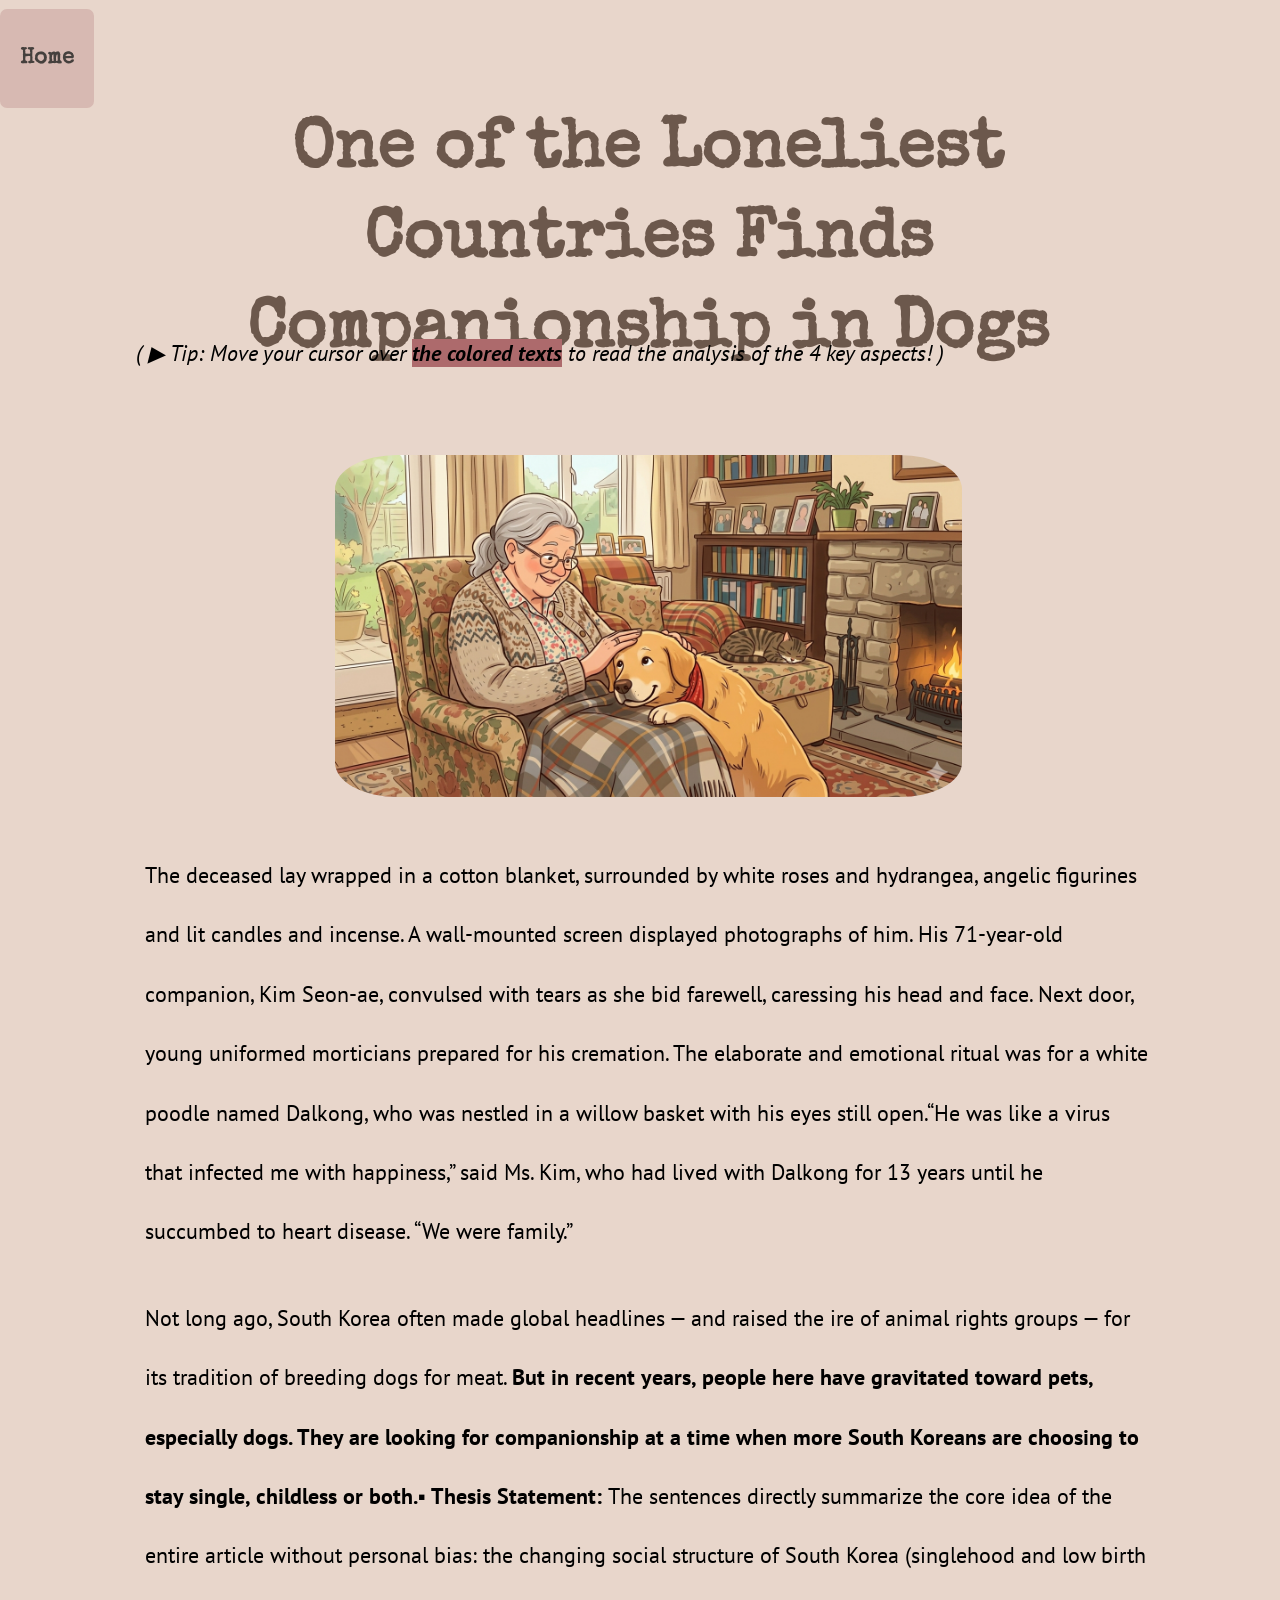
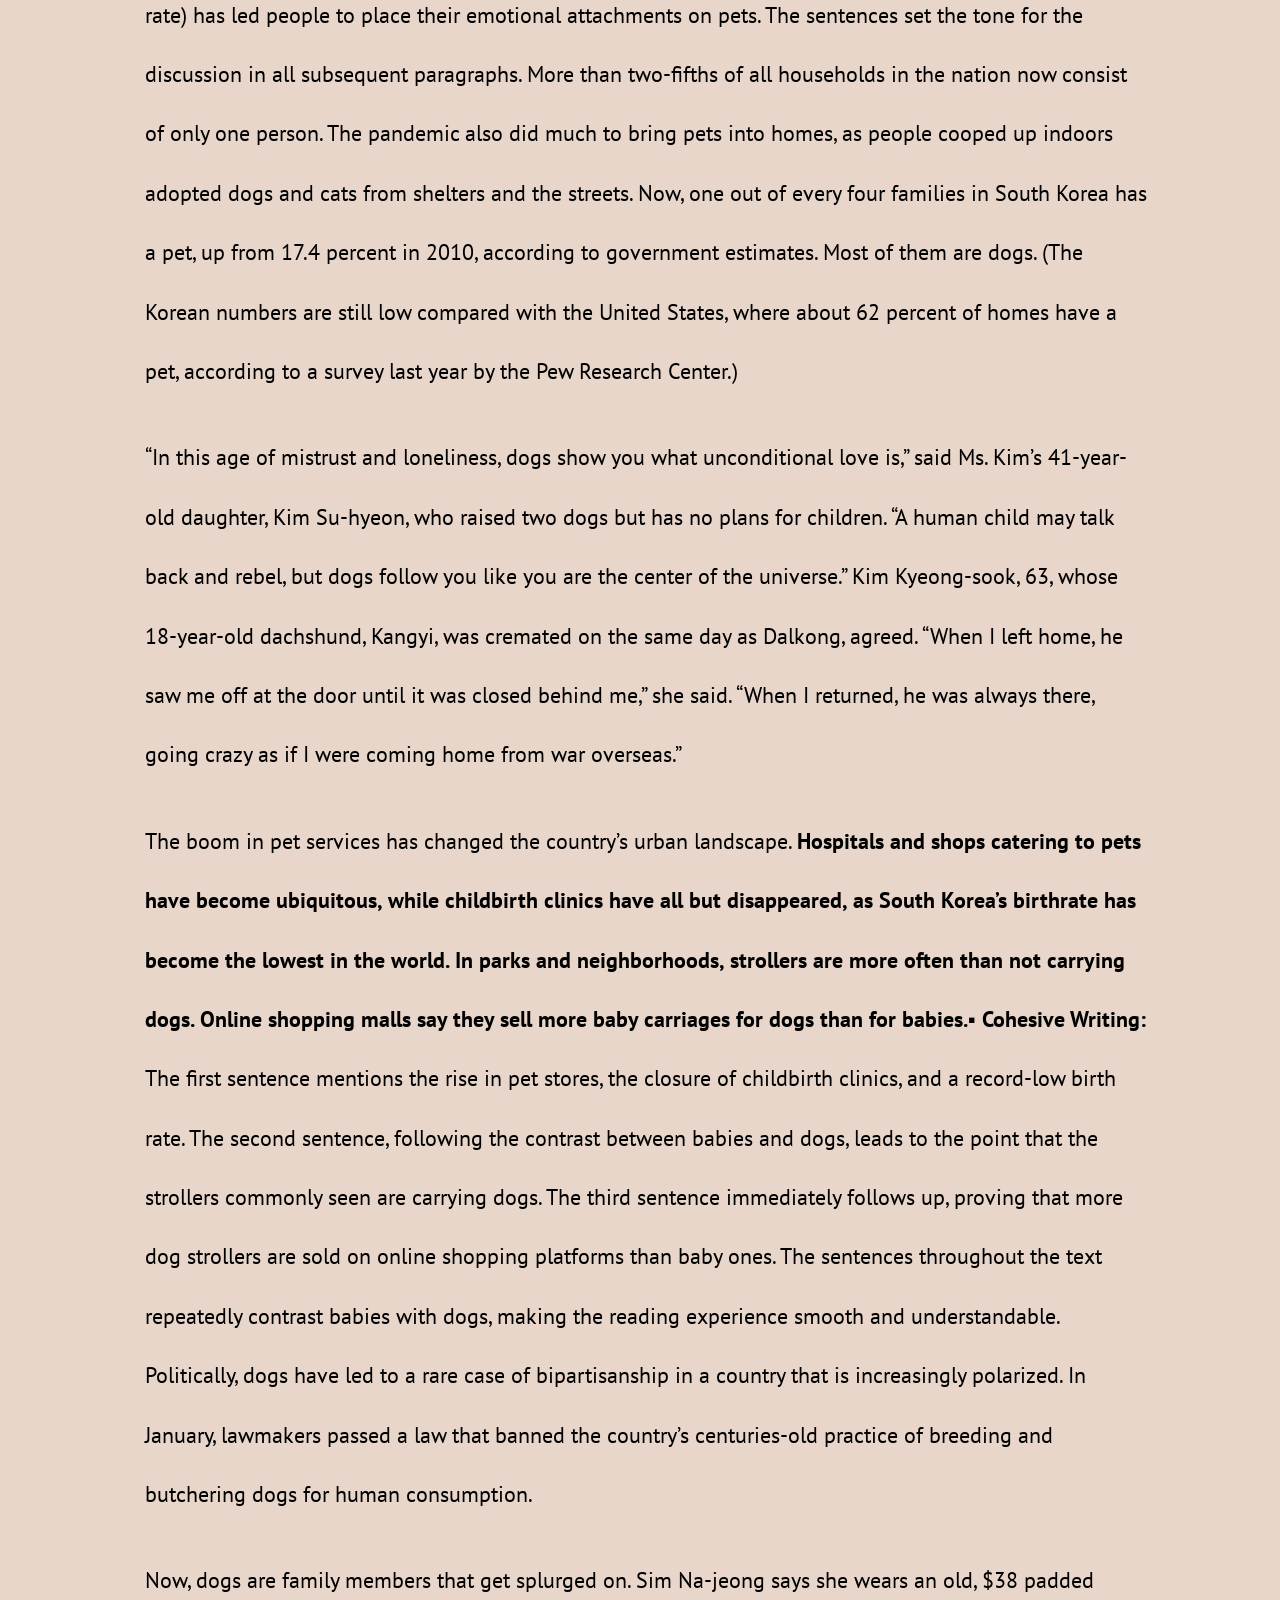
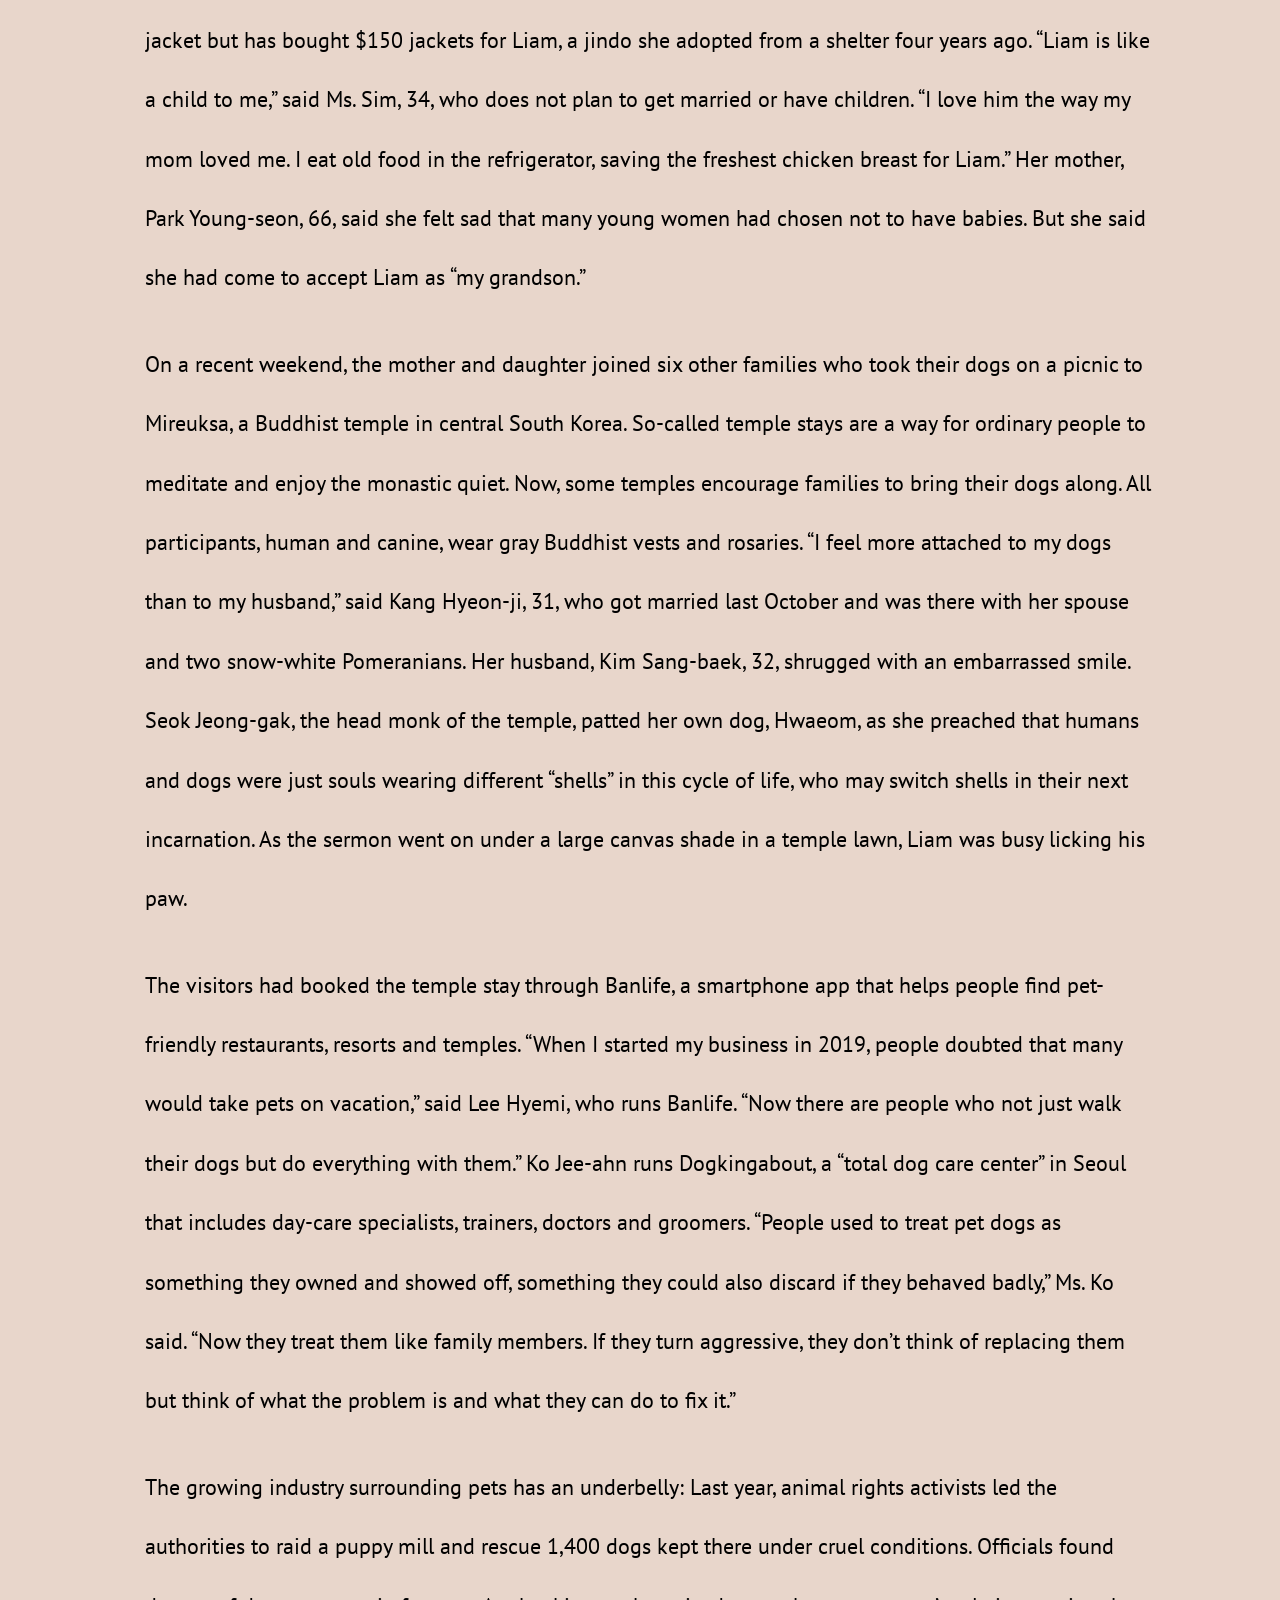
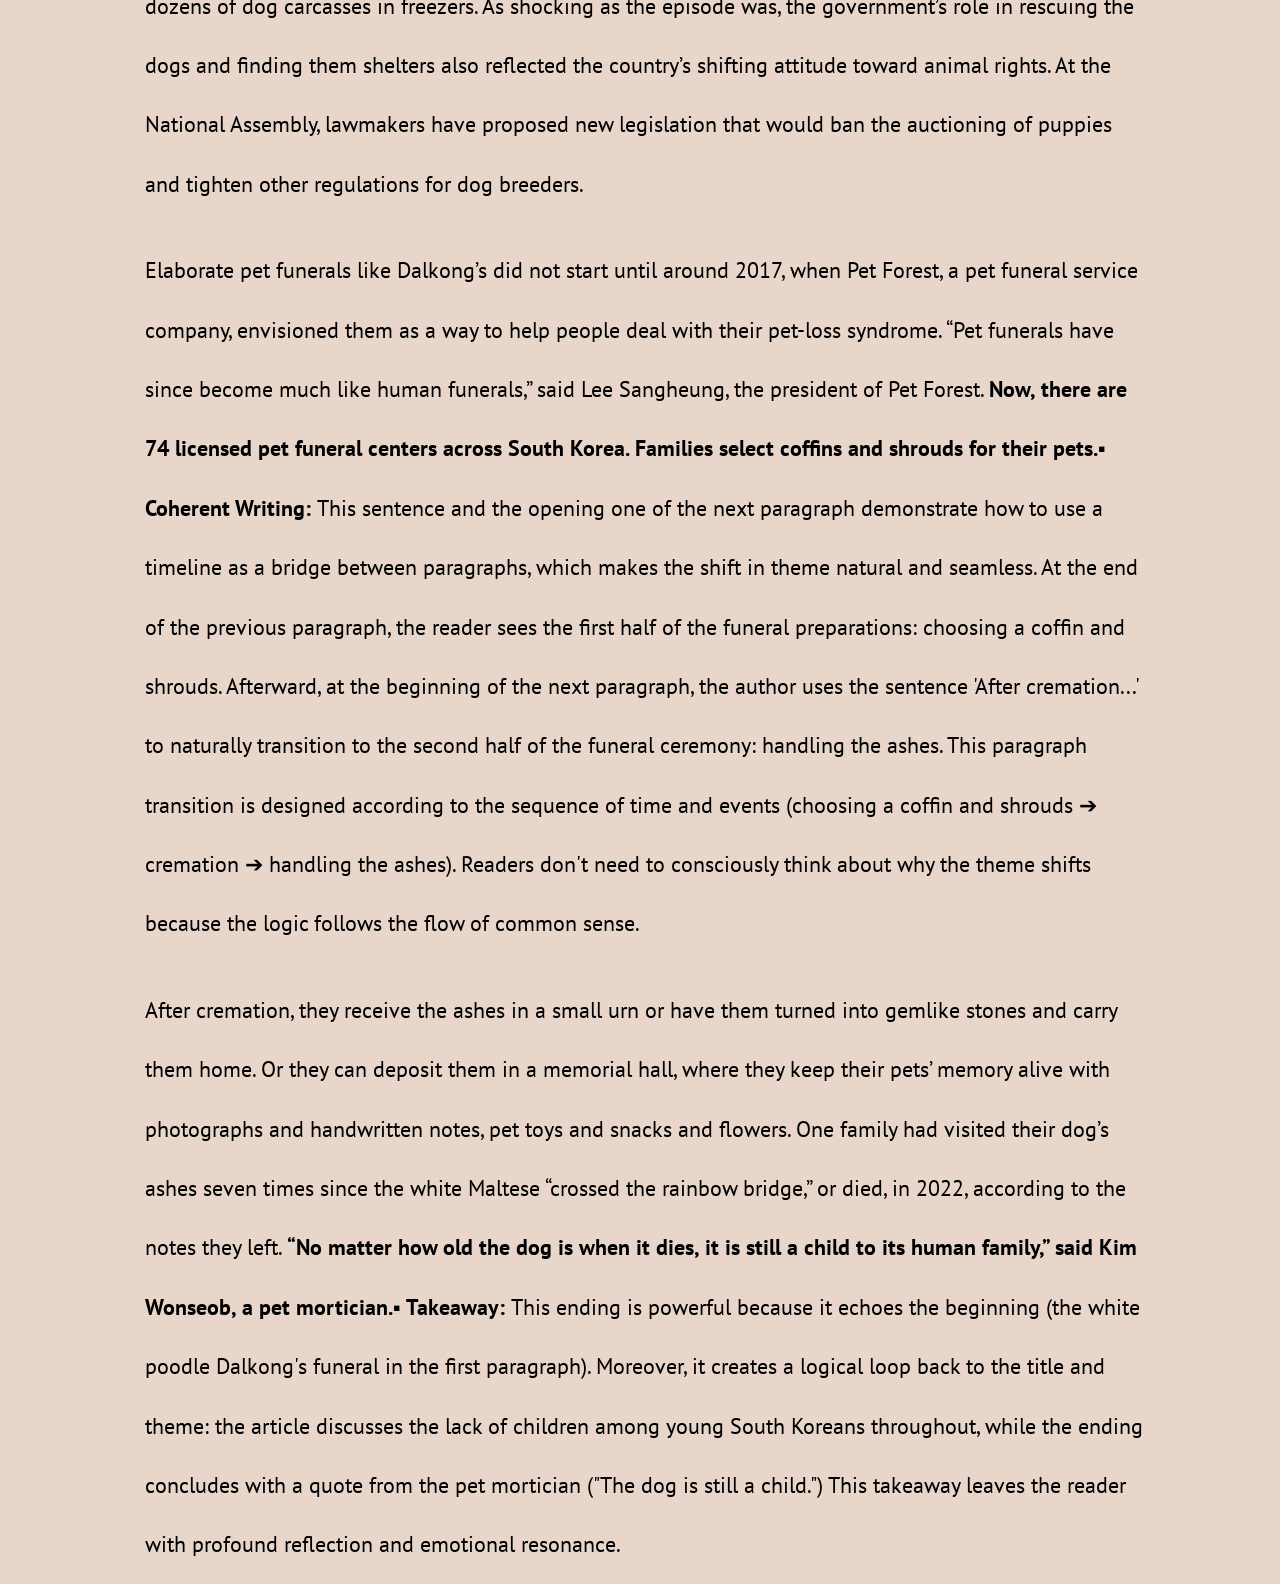
==== analysis.html @ 1dd0709f "Update analysis.html" ====
<!DOCTYPE HTML>
<html lang="en-us">
    <head>
        <title>Article Analysis</title>
        <meta charset="UTF-8">
        <link rel="stylesheet" href="style.css">
        <style>
        @import url('https://fonts.googleapis.com/css2?family=PT+Sans:ital,wght@0,400;0,700;1,400;1,700&family=Special+Elite&display=swap');
        </style>
    </head>
    <body>
        <nav>
            <p><a href="home.html"><b>Home</b></a></p>
        </nav>
        <article>
            <h1>One of the Loneliest Countries Finds Companionship in Dogs</h1>
            <section><em>( ▶ Tip: Move your cursor over <b style="background-color: #ad6a6c;">the colored texts</b> to read the analysis of the 4 key aspects! )</em></section>
            <figure>
                <img src="image/dog.png" />
            </figure>
            <section>
                <p>The deceased lay wrapped in a cotton blanket, surrounded by white roses and hydrangea, angelic figurines and lit candles and incense. A wall-mounted screen displayed photographs of him. His 71-year-old companion, Kim Seon-ae, convulsed with tears as she bid farewell, caressing his head and face. Next door, young uniformed morticians prepared for his cremation. The elaborate and emotional ritual was for a white poodle named Dalkong, who was nestled in a willow basket with his eyes still open.“He was like a virus that infected me with happiness,” said Ms. Kim, who had lived with Dalkong for 13 years until he succumbed to heart disease. “We were family.”</p>
                <p>Not long ago, South Korea often made global headlines — and raised the ire of animal rights groups — for its tradition of breeding dogs for meat. <span class="click"><b>But in recent years, people here have gravitated toward pets, especially dogs. They are looking for companionship at a time when more South Koreans are choosing to stay single, childless or both.</b></span><span class="box"><b>▪ Thesis Statement: </b>The sentences directly summarize the core idea of the entire article without personal bias: the changing social structure of South Korea (singlehood and low birth rate) has led people to place their emotional attachments on pets. The sentences set the tone for the discussion in all subsequent paragraphs.</span> More than two-fifths of all households in the nation now consist of only one person. The pandemic also did much to bring pets into homes, as people cooped up indoors adopted dogs and cats from shelters and the streets. Now, one out of every four families in South Korea has a pet, up from 17.4 percent in 2010, according to government estimates. Most of them are dogs.  (The Korean numbers are still low compared with the United States, where about 62 percent of homes have a pet, according to a survey last year by the Pew Research Center.)</p>
                <p>“In this age of mistrust and loneliness, dogs show you what unconditional love is,” said Ms. Kim’s 41-year-old daughter, Kim Su-hyeon, who raised two dogs but has no plans for children. “A human child may talk back and rebel, but dogs follow you like you are the center of the universe.” Kim Kyeong-sook, 63, whose 18-year-old dachshund, Kangyi, was cremated on the same day as Dalkong, agreed. “When I left home, he saw me off at the door until it was closed behind me,” she said. “When I returned, he was always there, going crazy as if I were coming home from war overseas.”</p>
                <p>The boom in pet services has changed the country’s urban landscape. <span class="click"><b>Hospitals and shops catering to pets have become ubiquitous, while childbirth clinics have all but disappeared, as South Korea’s birthrate has become the lowest in the world. In parks and neighborhoods, strollers are more often than not carrying dogs. Online shopping malls say they sell more baby carriages for dogs than for babies.</b></span><span class="box"><b>▪ Cohesive Writing: </b>The first sentence mentions the rise in pet stores, the closure of childbirth clinics, and a record-low birth rate. The second sentence, following the contrast between babies and dogs, leads to the point that the strollers commonly seen are carrying dogs. The third sentence immediately follows up, proving that more dog strollers are sold on online shopping platforms than baby ones. The sentences throughout the text repeatedly contrast babies with dogs, making the reading experience smooth and understandable.</span> Politically, dogs have led to a rare case of bipartisanship in a country that is increasingly polarized. In January, lawmakers passed a law that banned the country’s centuries-old practice of breeding and butchering dogs for human consumption.</p>
                <p>Now, dogs are family members that get splurged on. Sim Na-jeong says she wears an old, $38 padded jacket but has bought $150 jackets for Liam, a jindo she adopted from a shelter four years ago. “Liam is like a child to me,” said Ms. Sim, 34, who does not plan to get married or have children. “I love him the way my mom loved me. I eat old food in the refrigerator, saving the freshest chicken breast for Liam.” Her mother, Park Young-seon, 66, said she felt sad that many young women had chosen not to have babies. But she said she had come to accept Liam as “my grandson.”</p>
                <p>On a recent weekend, the mother and daughter joined six other families who took their dogs on a picnic to Mireuksa, a Buddhist temple in central South Korea. So-called temple stays are a way for ordinary people to meditate and enjoy the monastic quiet. Now, some temples encourage families to bring their dogs along. All participants, human and canine, wear gray Buddhist vests and rosaries. “I feel more attached to my dogs than to my husband,” said Kang Hyeon-ji, 31, who got married last October and was there with her spouse and two snow-white Pomeranians. Her husband, Kim Sang-baek, 32, shrugged with an embarrassed smile. Seok Jeong-gak, the head monk of the temple, patted her own dog, Hwaeom, as she preached that humans and dogs were just souls wearing different “shells” in this cycle of life, who may switch shells in their next incarnation. As the sermon went on under a large canvas shade in a temple lawn, Liam was busy licking his paw.</p>
                <p>The visitors had booked the temple stay through Banlife, a smartphone app that helps people find pet-friendly restaurants, resorts and temples. “When I started my business in 2019, people doubted that many would take pets on vacation,” said Lee Hyemi, who runs Banlife. “Now there are people who not just walk their dogs but do everything with them.” Ko Jee-ahn runs Dogkingabout, a “total dog care center” in Seoul that includes day-care specialists, trainers, doctors and groomers. “People used to treat pet dogs as something they owned and showed off, something they could also discard if they behaved badly,” Ms. Ko said. “Now they treat them like family members. If they turn aggressive, they don’t think of replacing them but think of what the problem is and what they can do to fix it.”</p>
                <p>The growing industry surrounding pets has an underbelly: Last year, animal rights activists led the authorities to raid a puppy mill and rescue 1,400 dogs kept there under cruel conditions. Officials found dozens of dog carcasses in freezers. As shocking as the episode was, the government’s role in rescuing the dogs and finding them shelters also reflected the country’s shifting attitude toward animal rights. At the National Assembly, lawmakers have proposed new legislation that would ban the auctioning of puppies and tighten other regulations for dog breeders.</p>
                <p>Elaborate pet funerals like Dalkong’s did not start until around 2017, when Pet Forest, a pet funeral service company, envisioned them as a way to help people deal with their pet-loss syndrome. “Pet funerals have since become much like human funerals,” said Lee Sangheung, the president of Pet Forest. <span class="click"><b>Now, there are 74 licensed pet funeral centers across South Korea. Families select coffins and shrouds for their pets.</b></span><span class="box"><b>▪ Coherent Writing: </b>This sentence and the opening one of the next paragraph demonstrate how to use a timeline as a bridge between paragraphs, which makes the shift in theme natural and seamless. At the end of the previous paragraph, the reader sees the first half of the funeral preparations: choosing a coffin and shrouds. Afterward, at the beginning of the next paragraph, the author uses the sentence 'After cremation...' to naturally transition to the second half of the funeral ceremony: handling the ashes. This paragraph transition is designed according to the sequence of time and events (choosing a coffin and shrouds ➔ cremation ➔ handling the ashes). Readers don't need to consciously think about why the theme shifts because the logic follows the flow of common sense.</span></p>
                <p>After cremation, they receive the ashes in a small urn or have them turned into gemlike stones and carry them home. Or they can deposit them in a memorial hall, where they keep their pets’ memory alive with photographs and handwritten notes, pet toys and snacks and flowers. One family had visited their dog’s ashes seven times since the white Maltese “crossed the rainbow bridge,” or died, in 2022, according to the notes they left. <span class="click"><b>“No matter how old the dog is when it dies, it is still a child to its human family,” said Kim Wonseob, a pet mortician.</b></span><span class="box"><b>▪ Takeaway: </b>This ending is powerful because it echoes the beginning (the white poodle Dalkong's funeral in the first paragraph). Moreover, it creates a logical loop back to the title and theme: the article discusses the lack of children among young South Koreans throughout, while the ending concludes with a quote from the pet mortician ("The dog is still a child.") This takeaway leaves the reader with profound reflection and emotional resonance.</span></p>
                
            </section>
        </article>
    </body>
</html>
---- style.css ----
/*
	All fonts are sans-serif here:
	For title: Concert One
	For English Text: Kosugi Maru 
*/
<style>
@import url('https://fonts.googleapis.com/css2?family=PT+Sans:ital,wght@0,400;0,700;1,400;1,700&family=Special+Elite&display=swap');
</style>

* {
	margin: 0;
	padding: 0;
}

html {
	width: 100%;
	height: 100%;
}

body {
	width: 100%;
	height: 100%;
	background-color: #e8d6cb;
	font-family: PT Sans, sans-serif;
	font-size: 2.4vh;
	line-height: 6.6vh;
	overflow-x: hidden;
}

nav{
	position: fixed;
	top:0;
	left: 0;
	font-family: Special Elite, serif;
}

nav > p{
	padding: 20px;
	background-color: #d0ada7;
	border-radius: 7px;
	opacity: 0.7;
}

nav > p:hover {
	opacity: 1;
	cursor: pointer;
}

nav > p:first-of-type{
	margin-bottom: 2px;
}

nav a, nav a:visited{
	text-decoration: none;
	color: black;
}

h1 {
	/* font-size: 8.8vh;
	line-height: 7.2vh; */
	color: #6c584c;
    height: 10vh;
	padding: 4vh 0;
	font-size: 7.5vh;
	line-height: 10vh; 
	font-family: Special Elite, serif;
	text-align: center; 
	border-radius: 50px;
	margin-bottom: 10vh;
}

article {
	width: 80%;
	margin-left: 10%;
	margin-top: 8vh;
}

figure{
	text-align: center;
	height: 40vh;
}

figure > img{
	margin: 0vh 0;
	height: 38vh;
	border-radius: 10%;
}

h2{
	text-align: center;
	font-family: Special Elite, serif;
	color: #6c584c;
}

section {
	margin: 1.5vh 0;
	margin-bottom: 8vh;
}

p {
	margin: 1vh 0;
	padding: 1vh;
}
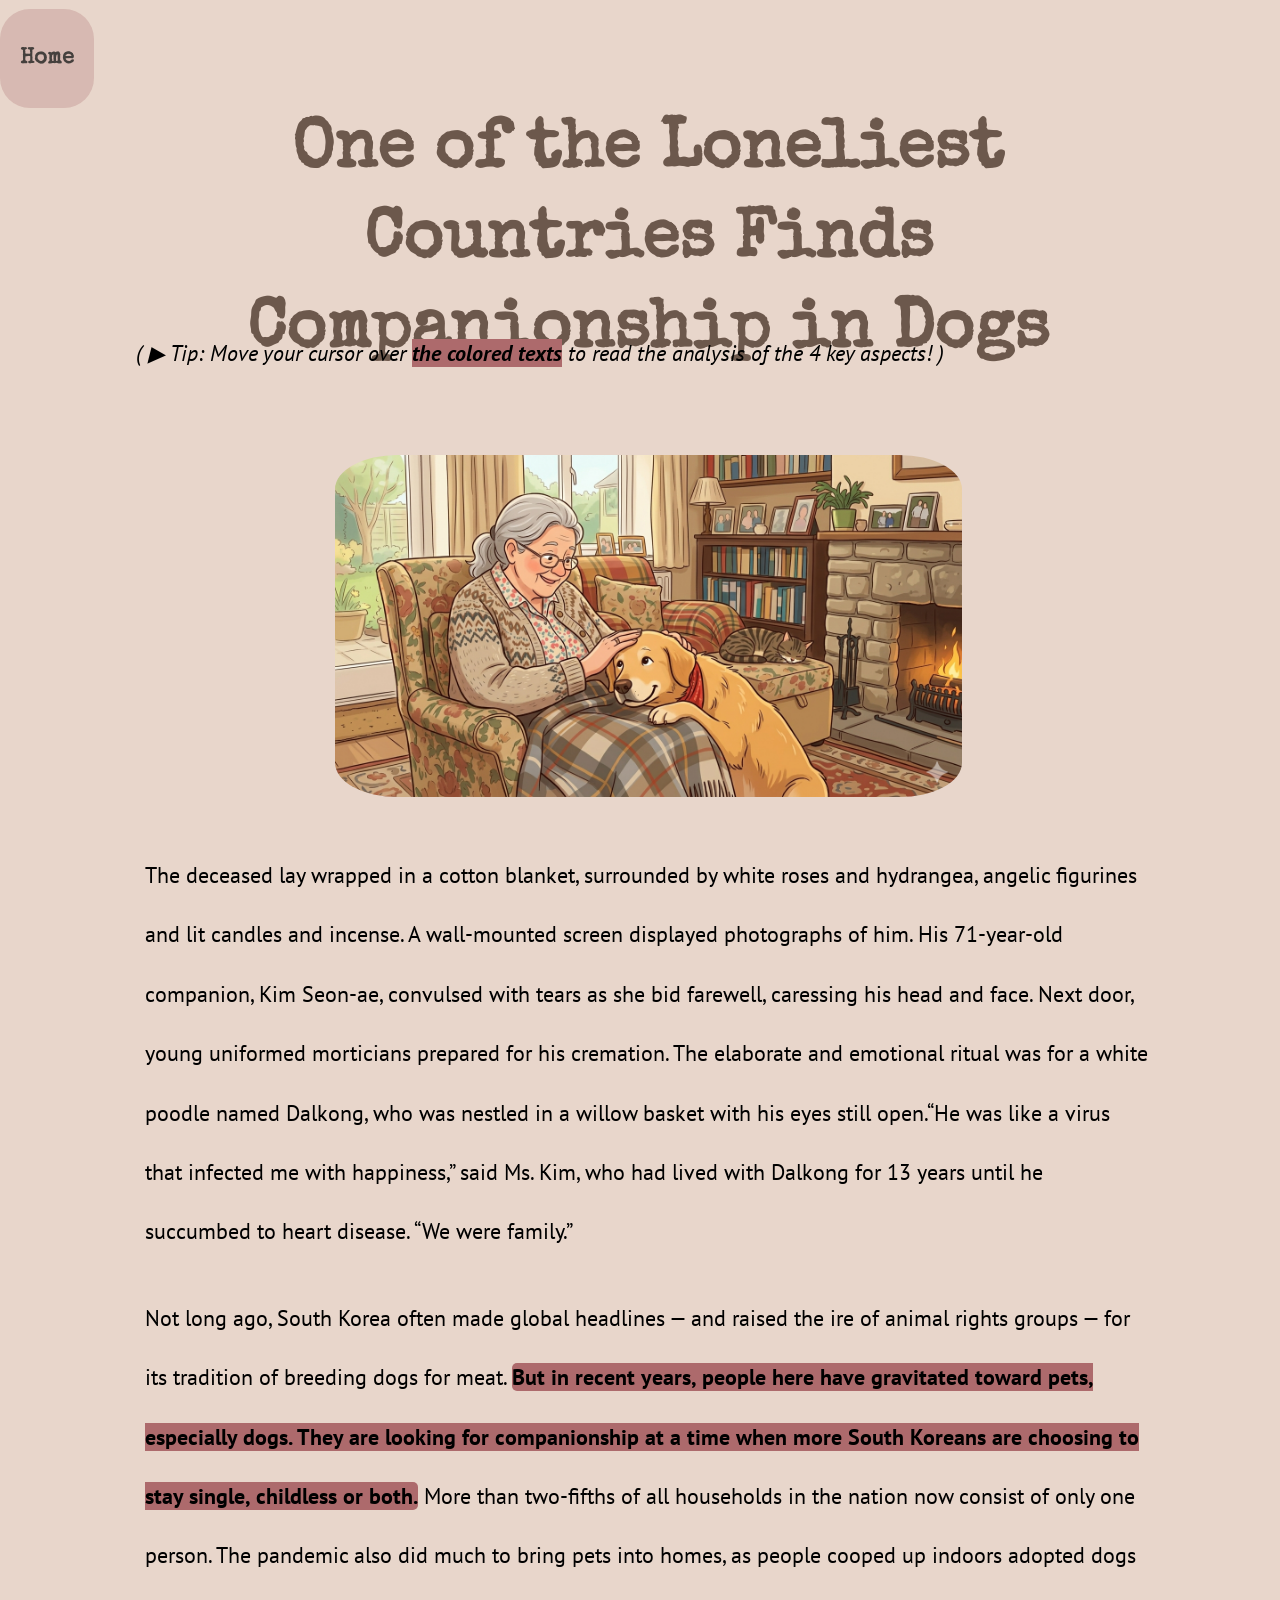
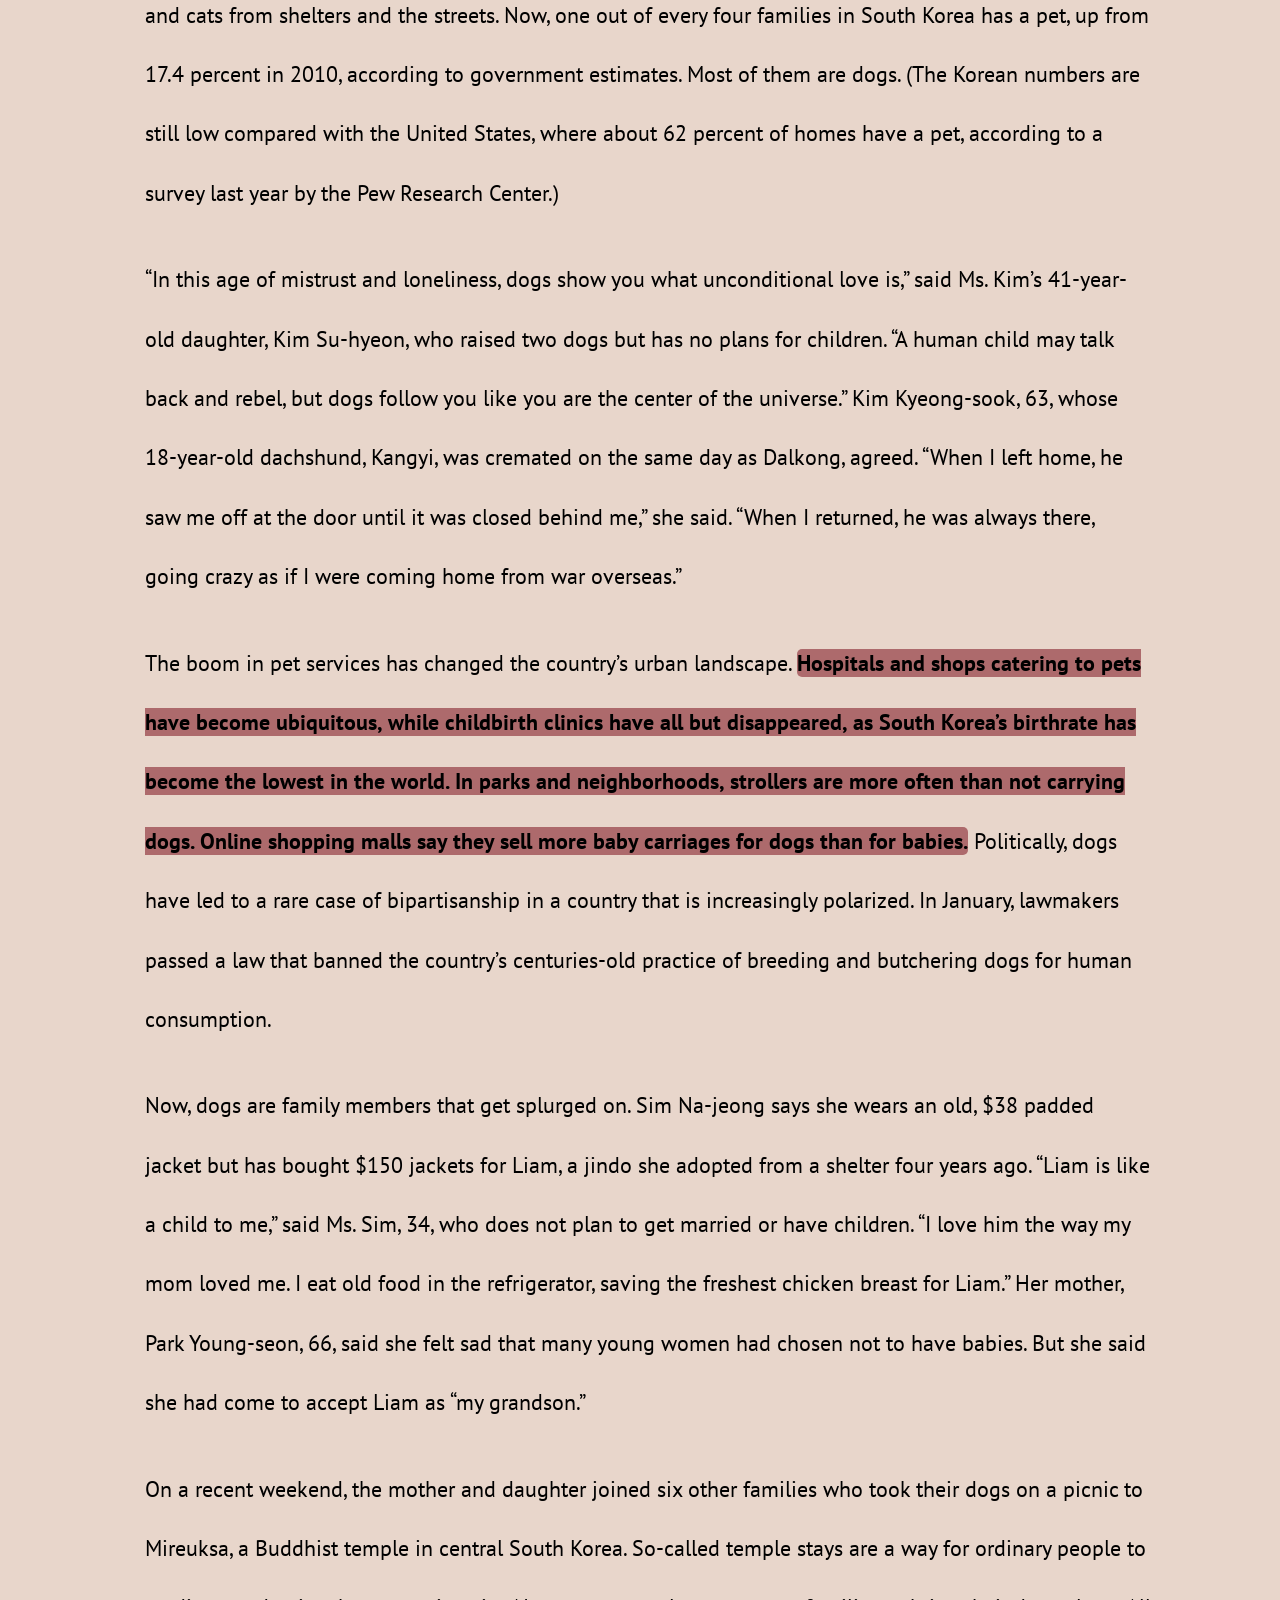
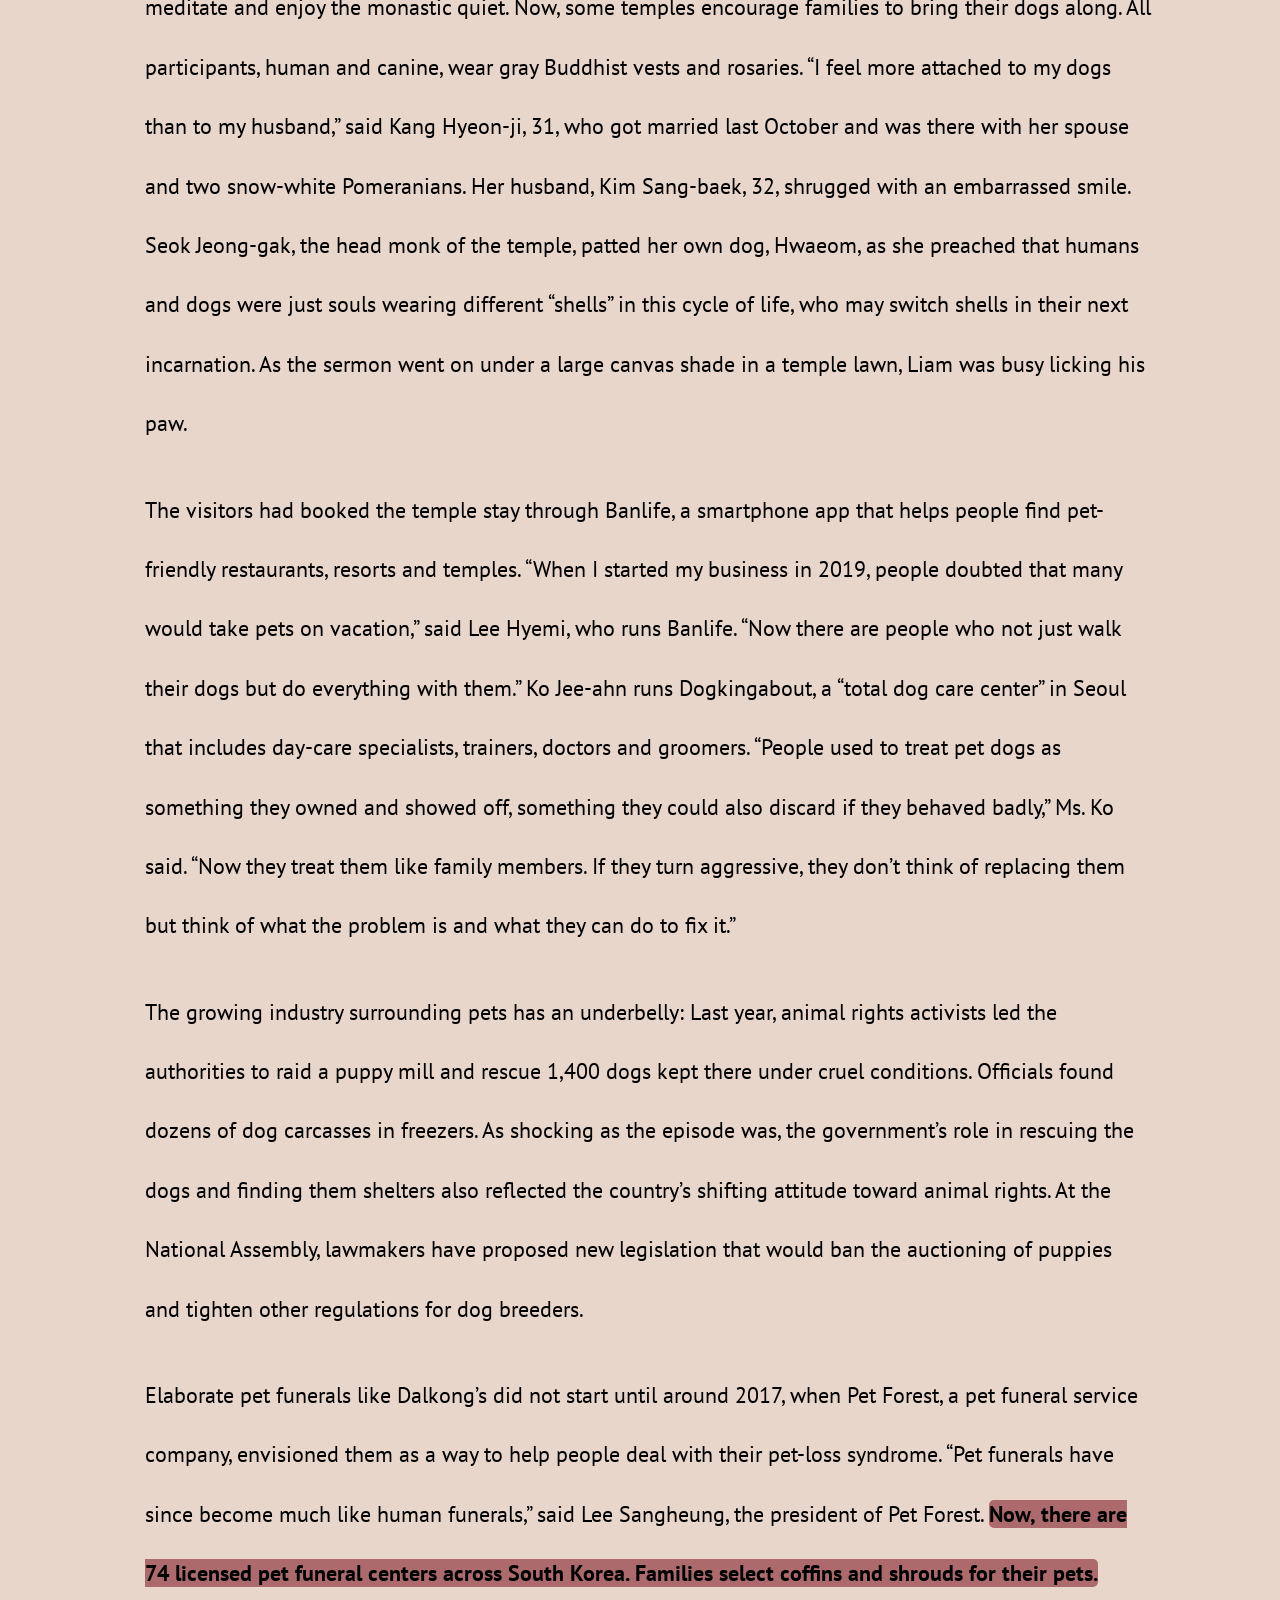
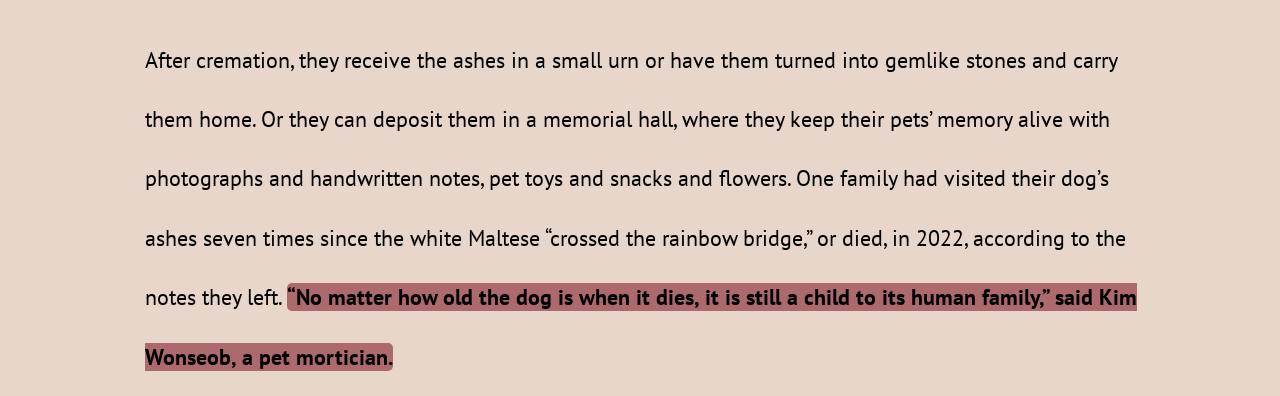
==== commit 31c742b1: "Add files via upload" ====
--- a/analysis.html
+++ b/analysis.html
@@ -33,4 +33,4 @@
             </section>
         </article>
     </body>
-</html>
+</html>
--- a/style.css
+++ b/style.css
@@ -1,8 +1,3 @@
-/*
-	All fonts are sans-serif here:
-	For title: Concert One
-	For English Text: Kosugi Maru 
-*/
 <style>
 @import url('https://fonts.googleapis.com/css2?family=PT+Sans:ital,wght@0,400;0,700;1,400;1,700&family=Special+Elite&display=swap');
 </style>
@@ -37,7 +32,7 @@
 nav > p{
 	padding: 20px;
 	background-color: #d0ada7;
-	border-radius: 7px;
+	border-radius: 30px;
 	opacity: 0.7;
 }
 
@@ -56,10 +51,8 @@
 }
 
 h1 {
-	/* font-size: 8.8vh;
-	line-height: 7.2vh; */
 	color: #6c584c;
-    height: 10vh;
+  height: 10vh;
 	padding: 4vh 0;
 	font-size: 7.5vh;
 	line-height: 10vh; 
@@ -92,6 +85,10 @@
 	color: #6c584c;
 }
 
+h3{
+	margin-bottom: 1vh;
+}
+
 section {
 	margin: 1.5vh 0;
 	margin-bottom: 8vh;
@@ -100,4 +97,30 @@
 p {
 	margin: 1vh 0;
 	padding: 1vh;
-}+}
+
+span.click{
+  cursor: pointer;
+  background-color: #ad6a6c; 
+  border-radius: 5px;   
+  
+}
+
+span.box {
+display: none;
+padding: 12px;
+line-height: 2.2;
+position: fixed;
+top: 18%;
+right: 10px;
+width: 500px;
+border-radius: 2px;
+background-color: #cb997e;
+opacity: 0.92;
+border-radius: 10px;
+}        
+
+span.click:hover + span.box {
+display: block;    
+
+}
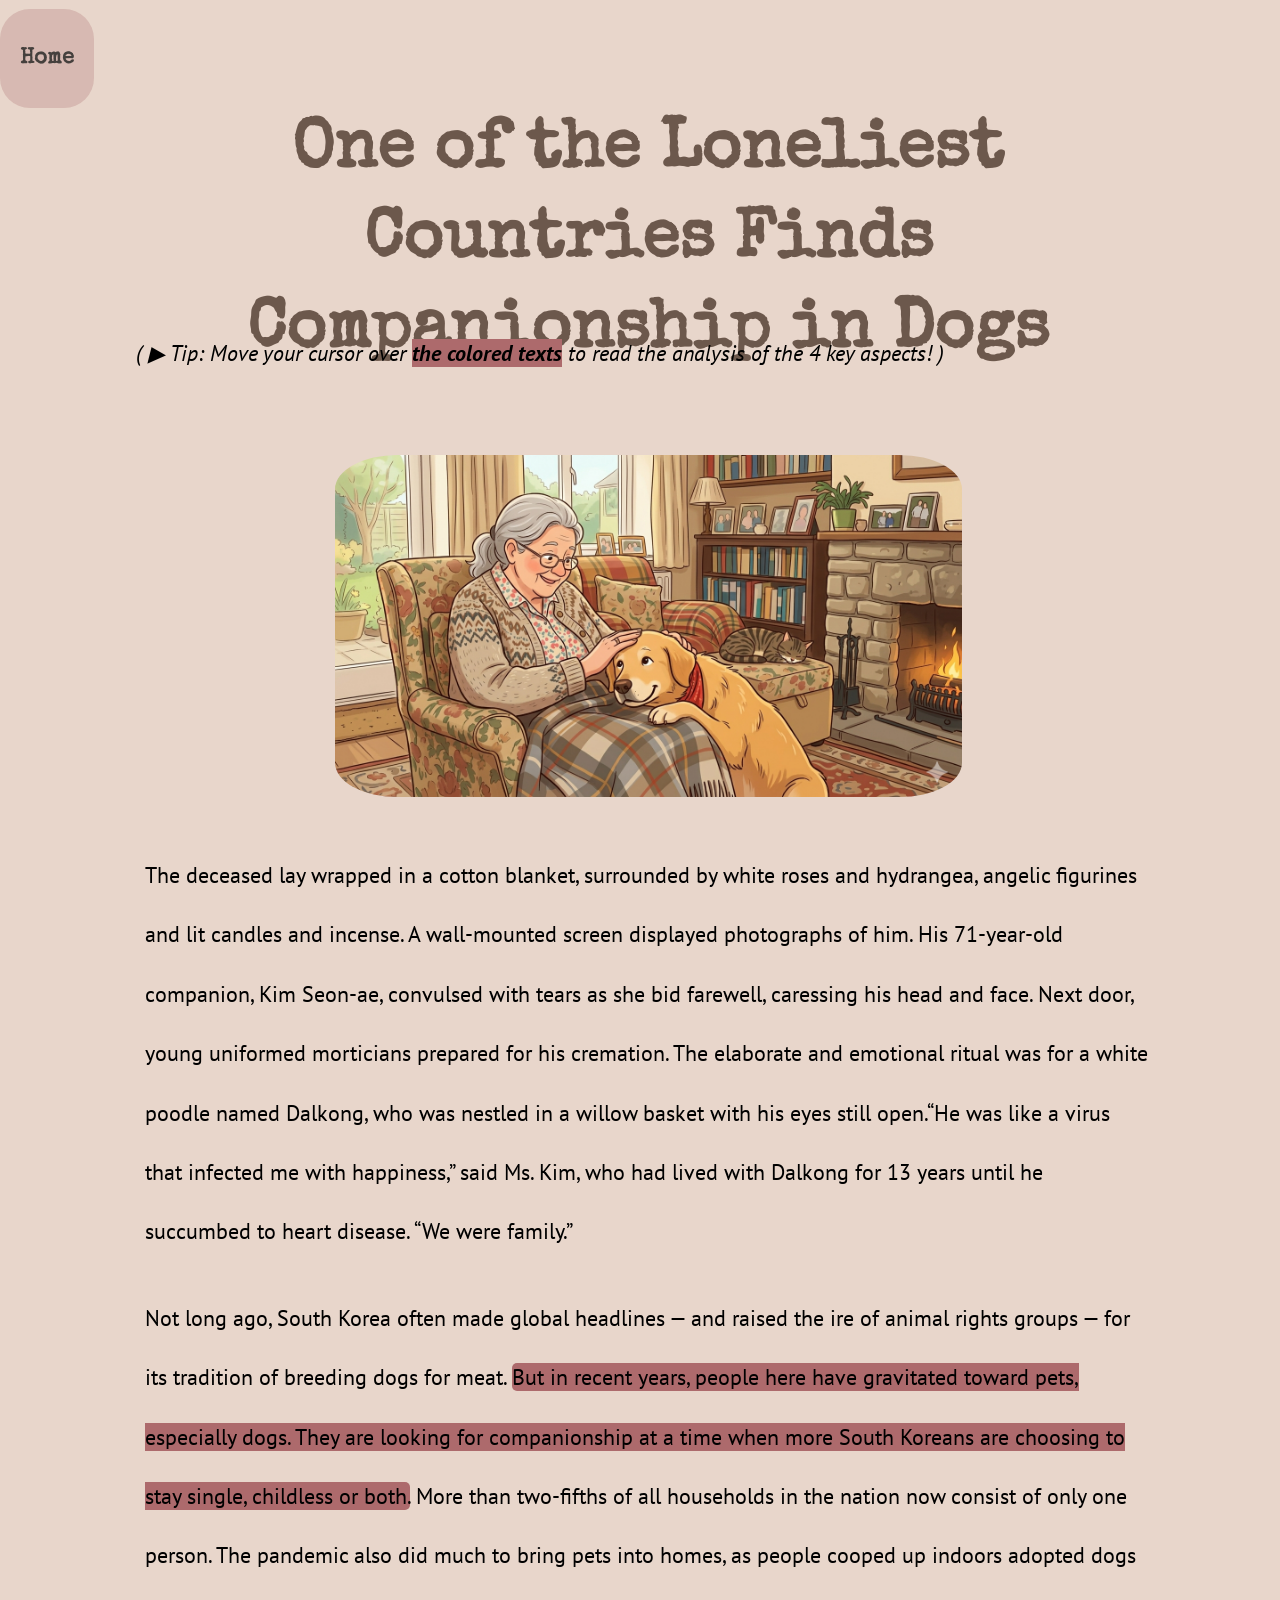
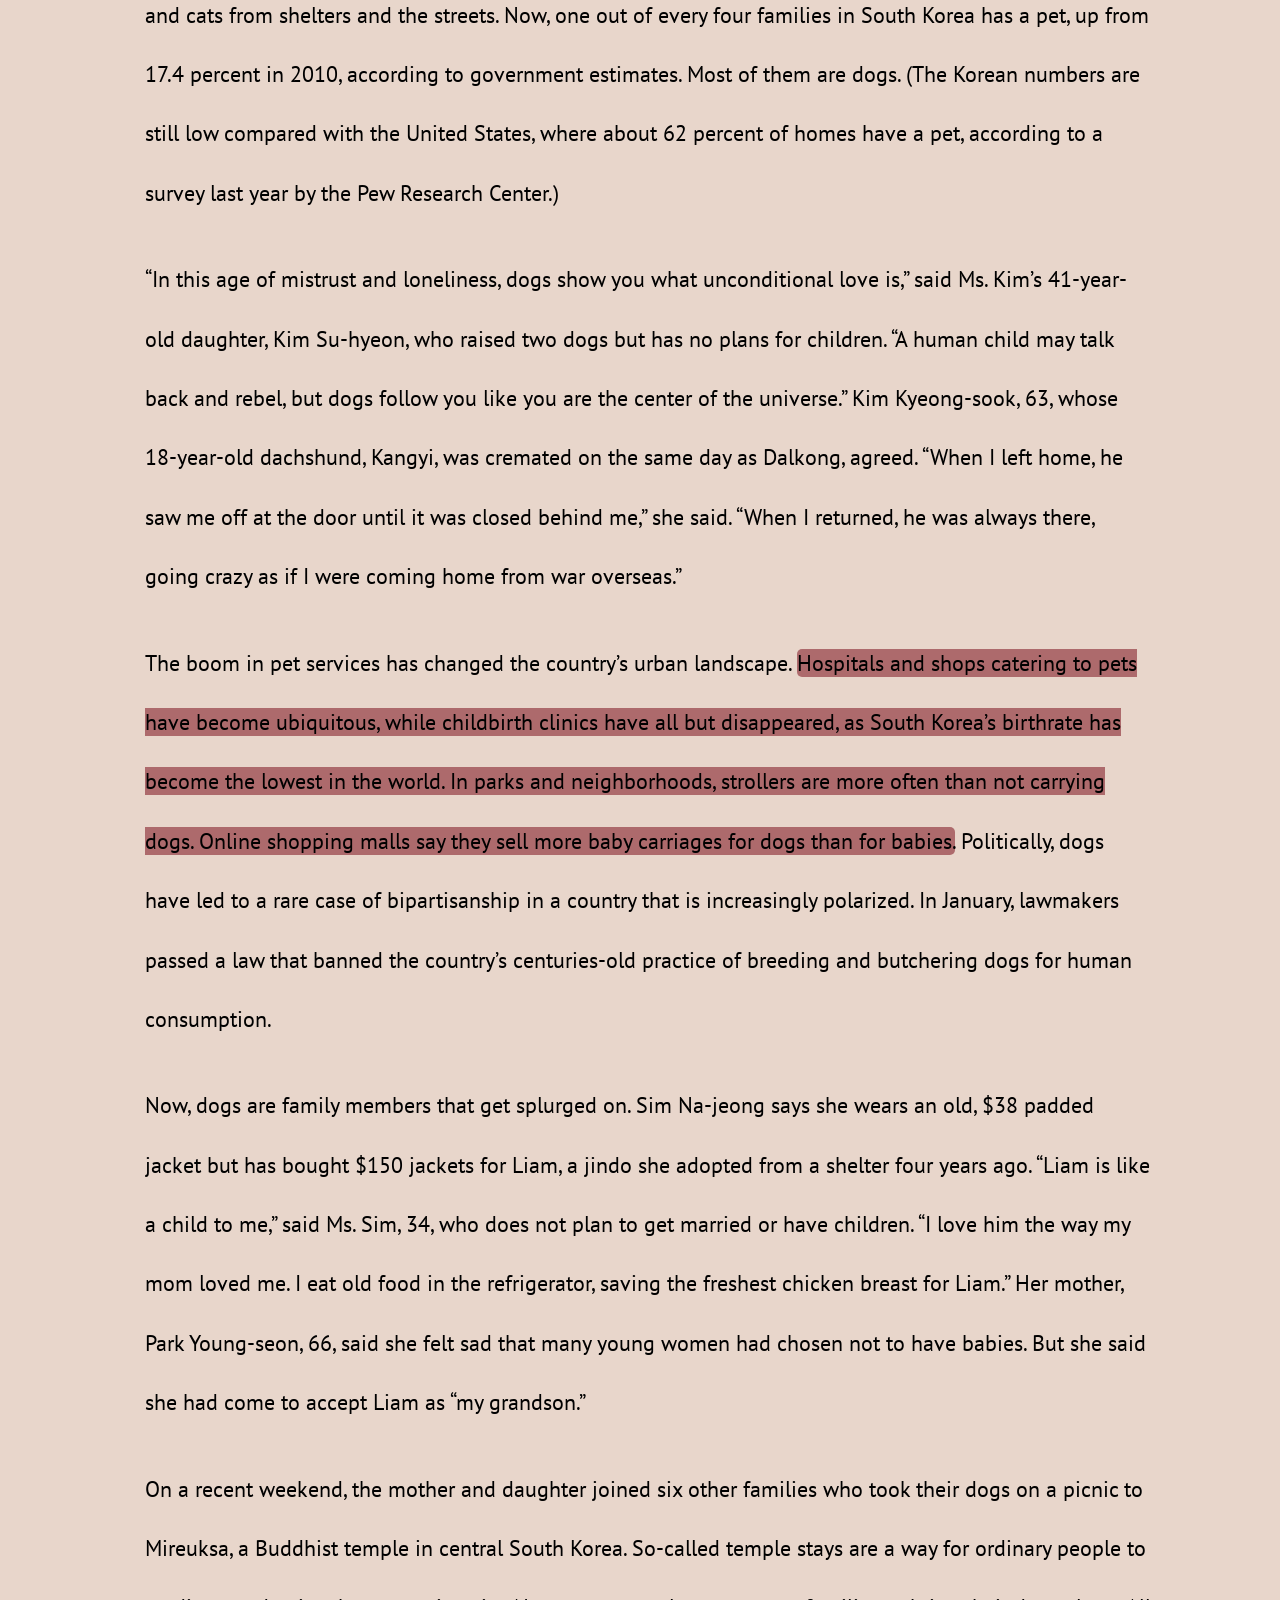
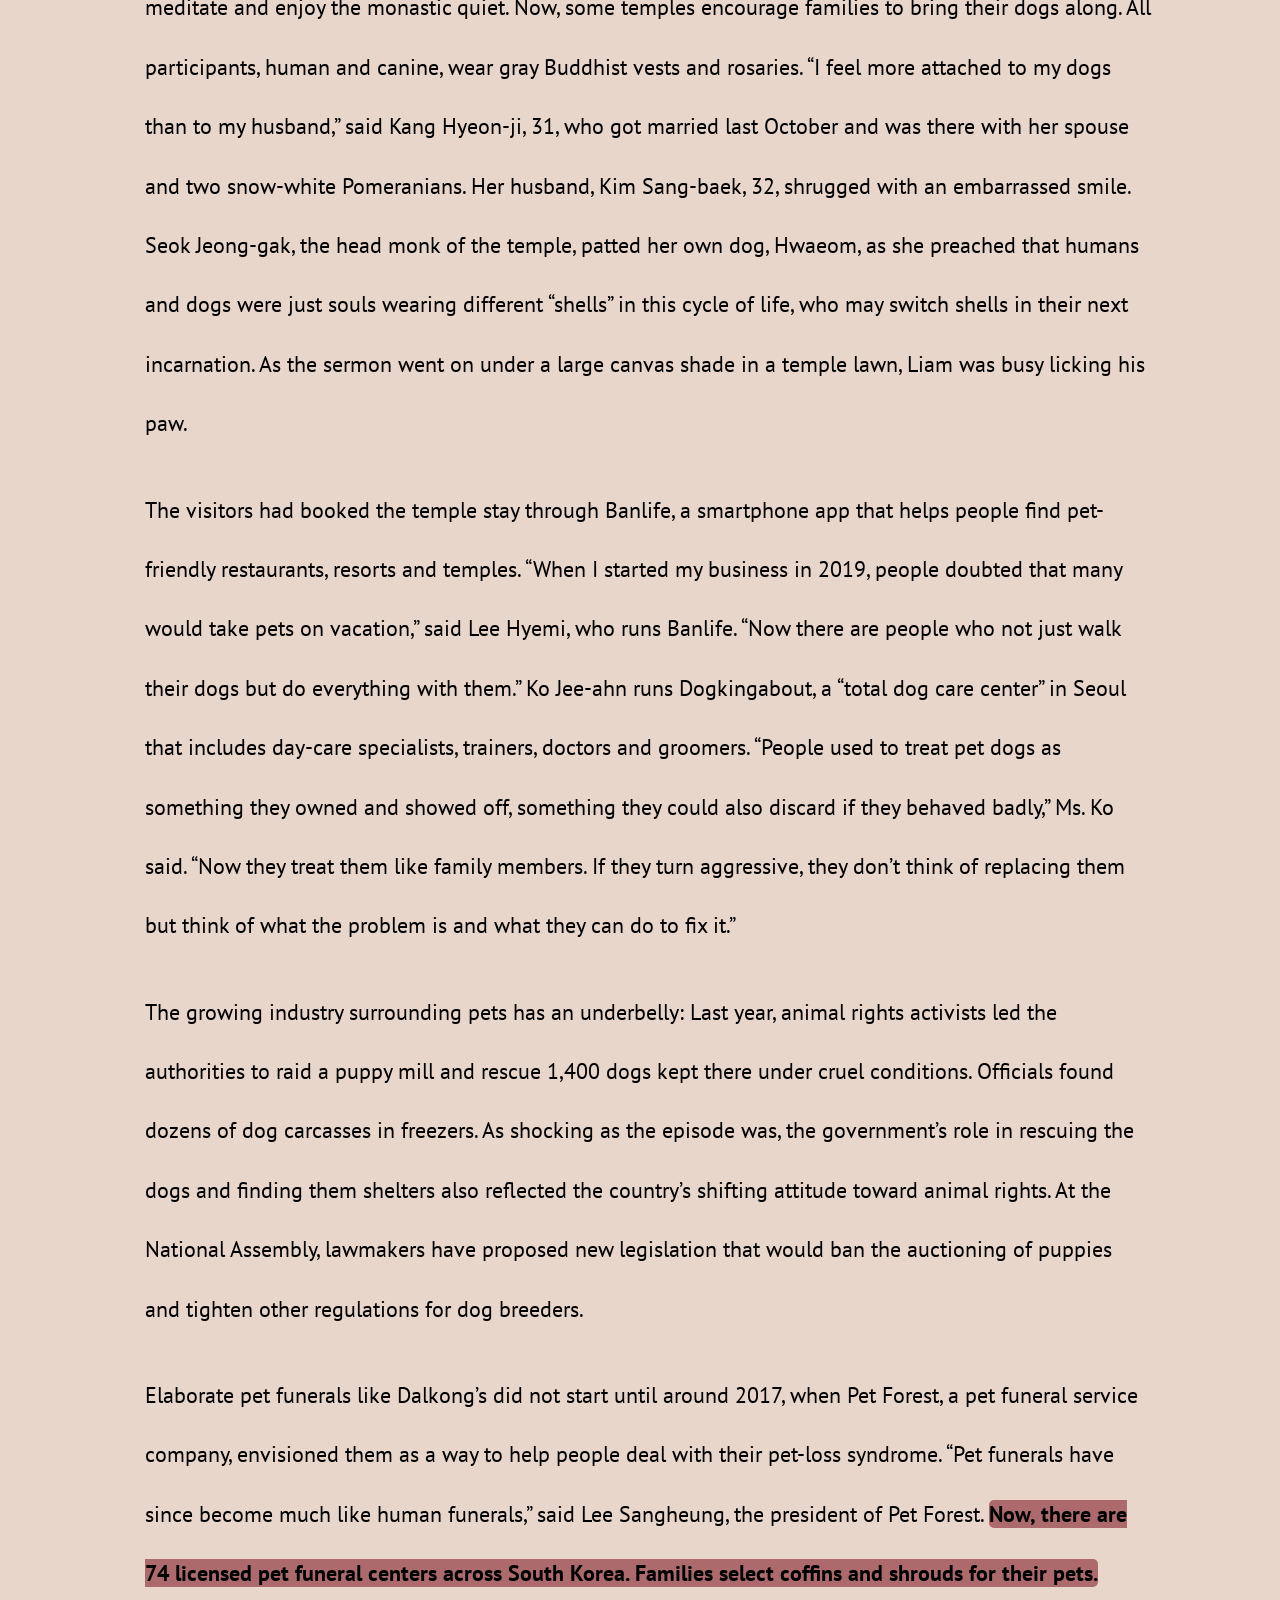
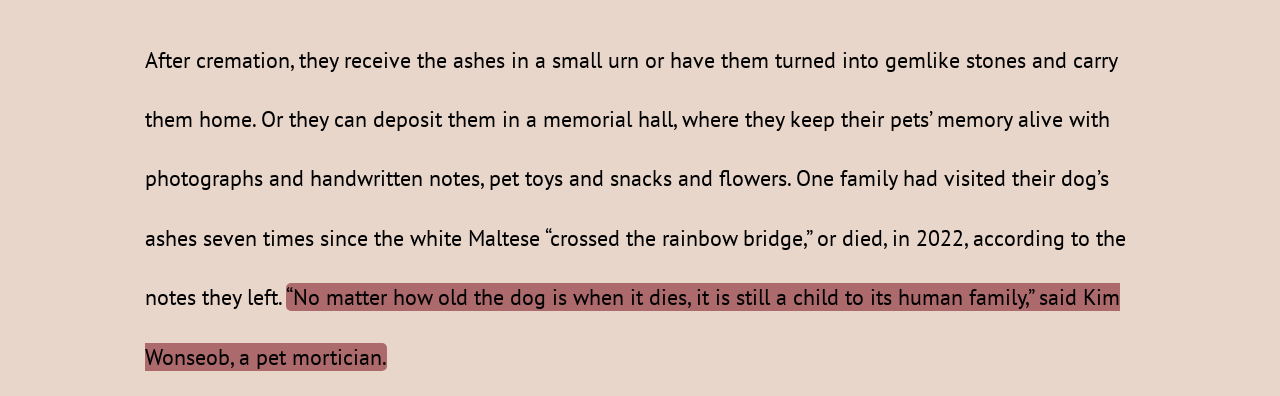
==== commit cf8aee43: "Update analysis.html" ====
--- a/analysis.html
+++ b/analysis.html
@@ -20,17 +20,16 @@
             </figure>
             <section>
                 <p>The deceased lay wrapped in a cotton blanket, surrounded by white roses and hydrangea, angelic figurines and lit candles and incense. A wall-mounted screen displayed photographs of him. His 71-year-old companion, Kim Seon-ae, convulsed with tears as she bid farewell, caressing his head and face. Next door, young uniformed morticians prepared for his cremation. The elaborate and emotional ritual was for a white poodle named Dalkong, who was nestled in a willow basket with his eyes still open.“He was like a virus that infected me with happiness,” said Ms. Kim, who had lived with Dalkong for 13 years until he succumbed to heart disease. “We were family.”</p>
-                <p>Not long ago, South Korea often made global headlines — and raised the ire of animal rights groups — for its tradition of breeding dogs for meat. <span class="click"><b>But in recent years, people here have gravitated toward pets, especially dogs. They are looking for companionship at a time when more South Koreans are choosing to stay single, childless or both.</b></span><span class="box"><b>▪ Thesis Statement: </b>The sentences directly summarize the core idea of the entire article without personal bias: the changing social structure of South Korea (singlehood and low birth rate) has led people to place their emotional attachments on pets. The sentences set the tone for the discussion in all subsequent paragraphs.</span> More than two-fifths of all households in the nation now consist of only one person. The pandemic also did much to bring pets into homes, as people cooped up indoors adopted dogs and cats from shelters and the streets. Now, one out of every four families in South Korea has a pet, up from 17.4 percent in 2010, according to government estimates. Most of them are dogs.  (The Korean numbers are still low compared with the United States, where about 62 percent of homes have a pet, according to a survey last year by the Pew Research Center.)</p>
+                <p>Not long ago, South Korea often made global headlines — and raised the ire of animal rights groups — for its tradition of breeding dogs for meat. <span class="click">But in recent years, people here have gravitated toward pets, especially dogs. They are looking for companionship at a time when more South Koreans are choosing to stay single, childless or both.</b></span><span class="box">▪ Thesis Statement: </b>The sentences directly summarize the core idea of the entire article without personal bias: the changing social structure of South Korea (singlehood and low birth rate) has led people to place their emotional attachments on pets. The sentences set the tone for the discussion in all subsequent paragraphs.</span> More than two-fifths of all households in the nation now consist of only one person. The pandemic also did much to bring pets into homes, as people cooped up indoors adopted dogs and cats from shelters and the streets. Now, one out of every four families in South Korea has a pet, up from 17.4 percent in 2010, according to government estimates. Most of them are dogs.  (The Korean numbers are still low compared with the United States, where about 62 percent of homes have a pet, according to a survey last year by the Pew Research Center.)</p>
                 <p>“In this age of mistrust and loneliness, dogs show you what unconditional love is,” said Ms. Kim’s 41-year-old daughter, Kim Su-hyeon, who raised two dogs but has no plans for children. “A human child may talk back and rebel, but dogs follow you like you are the center of the universe.” Kim Kyeong-sook, 63, whose 18-year-old dachshund, Kangyi, was cremated on the same day as Dalkong, agreed. “When I left home, he saw me off at the door until it was closed behind me,” she said. “When I returned, he was always there, going crazy as if I were coming home from war overseas.”</p>
-                <p>The boom in pet services has changed the country’s urban landscape. <span class="click"><b>Hospitals and shops catering to pets have become ubiquitous, while childbirth clinics have all but disappeared, as South Korea’s birthrate has become the lowest in the world. In parks and neighborhoods, strollers are more often than not carrying dogs. Online shopping malls say they sell more baby carriages for dogs than for babies.</b></span><span class="box"><b>▪ Cohesive Writing: </b>The first sentence mentions the rise in pet stores, the closure of childbirth clinics, and a record-low birth rate. The second sentence, following the contrast between babies and dogs, leads to the point that the strollers commonly seen are carrying dogs. The third sentence immediately follows up, proving that more dog strollers are sold on online shopping platforms than baby ones. The sentences throughout the text repeatedly contrast babies with dogs, making the reading experience smooth and understandable.</span> Politically, dogs have led to a rare case of bipartisanship in a country that is increasingly polarized. In January, lawmakers passed a law that banned the country’s centuries-old practice of breeding and butchering dogs for human consumption.</p>
+                <p>The boom in pet services has changed the country’s urban landscape. <span class="click">Hospitals and shops catering to pets have become ubiquitous, while childbirth clinics have all but disappeared, as South Korea’s birthrate has become the lowest in the world. In parks and neighborhoods, strollers are more often than not carrying dogs. Online shopping malls say they sell more baby carriages for dogs than for babies.</span><span class="box">▪ Cohesive Writing: </b>The first sentence mentions the rise in pet stores, the closure of childbirth clinics, and a record-low birth rate. The second sentence, following the contrast between babies and dogs, leads to the point that the strollers commonly seen are carrying dogs. The third sentence immediately follows up, proving that more dog strollers are sold on online shopping platforms than baby ones. The sentences throughout the text repeatedly contrast babies with dogs, making the reading experience smooth and understandable.</span> Politically, dogs have led to a rare case of bipartisanship in a country that is increasingly polarized. In January, lawmakers passed a law that banned the country’s centuries-old practice of breeding and butchering dogs for human consumption.</p>
                 <p>Now, dogs are family members that get splurged on. Sim Na-jeong says she wears an old, $38 padded jacket but has bought $150 jackets for Liam, a jindo she adopted from a shelter four years ago. “Liam is like a child to me,” said Ms. Sim, 34, who does not plan to get married or have children. “I love him the way my mom loved me. I eat old food in the refrigerator, saving the freshest chicken breast for Liam.” Her mother, Park Young-seon, 66, said she felt sad that many young women had chosen not to have babies. But she said she had come to accept Liam as “my grandson.”</p>
                 <p>On a recent weekend, the mother and daughter joined six other families who took their dogs on a picnic to Mireuksa, a Buddhist temple in central South Korea. So-called temple stays are a way for ordinary people to meditate and enjoy the monastic quiet. Now, some temples encourage families to bring their dogs along. All participants, human and canine, wear gray Buddhist vests and rosaries. “I feel more attached to my dogs than to my husband,” said Kang Hyeon-ji, 31, who got married last October and was there with her spouse and two snow-white Pomeranians. Her husband, Kim Sang-baek, 32, shrugged with an embarrassed smile. Seok Jeong-gak, the head monk of the temple, patted her own dog, Hwaeom, as she preached that humans and dogs were just souls wearing different “shells” in this cycle of life, who may switch shells in their next incarnation. As the sermon went on under a large canvas shade in a temple lawn, Liam was busy licking his paw.</p>
                 <p>The visitors had booked the temple stay through Banlife, a smartphone app that helps people find pet-friendly restaurants, resorts and temples. “When I started my business in 2019, people doubted that many would take pets on vacation,” said Lee Hyemi, who runs Banlife. “Now there are people who not just walk their dogs but do everything with them.” Ko Jee-ahn runs Dogkingabout, a “total dog care center” in Seoul that includes day-care specialists, trainers, doctors and groomers. “People used to treat pet dogs as something they owned and showed off, something they could also discard if they behaved badly,” Ms. Ko said. “Now they treat them like family members. If they turn aggressive, they don’t think of replacing them but think of what the problem is and what they can do to fix it.”</p>
                 <p>The growing industry surrounding pets has an underbelly: Last year, animal rights activists led the authorities to raid a puppy mill and rescue 1,400 dogs kept there under cruel conditions. Officials found dozens of dog carcasses in freezers. As shocking as the episode was, the government’s role in rescuing the dogs and finding them shelters also reflected the country’s shifting attitude toward animal rights. At the National Assembly, lawmakers have proposed new legislation that would ban the auctioning of puppies and tighten other regulations for dog breeders.</p>
-                <p>Elaborate pet funerals like Dalkong’s did not start until around 2017, when Pet Forest, a pet funeral service company, envisioned them as a way to help people deal with their pet-loss syndrome. “Pet funerals have since become much like human funerals,” said Lee Sangheung, the president of Pet Forest. <span class="click"><b>Now, there are 74 licensed pet funeral centers across South Korea. Families select coffins and shrouds for their pets.</b></span><span class="box"><b>▪ Coherent Writing: </b>This sentence and the opening one of the next paragraph demonstrate how to use a timeline as a bridge between paragraphs, which makes the shift in theme natural and seamless. At the end of the previous paragraph, the reader sees the first half of the funeral preparations: choosing a coffin and shrouds. Afterward, at the beginning of the next paragraph, the author uses the sentence 'After cremation...' to naturally transition to the second half of the funeral ceremony: handling the ashes. This paragraph transition is designed according to the sequence of time and events (choosing a coffin and shrouds ➔ cremation ➔ handling the ashes). Readers don't need to consciously think about why the theme shifts because the logic follows the flow of common sense.</span></p>
-                <p>After cremation, they receive the ashes in a small urn or have them turned into gemlike stones and carry them home. Or they can deposit them in a memorial hall, where they keep their pets’ memory alive with photographs and handwritten notes, pet toys and snacks and flowers. One family had visited their dog’s ashes seven times since the white Maltese “crossed the rainbow bridge,” or died, in 2022, according to the notes they left. <span class="click"><b>“No matter how old the dog is when it dies, it is still a child to its human family,” said Kim Wonseob, a pet mortician.</b></span><span class="box"><b>▪ Takeaway: </b>This ending is powerful because it echoes the beginning (the white poodle Dalkong's funeral in the first paragraph). Moreover, it creates a logical loop back to the title and theme: the article discusses the lack of children among young South Koreans throughout, while the ending concludes with a quote from the pet mortician ("The dog is still a child.") This takeaway leaves the reader with profound reflection and emotional resonance.</span></p>
-                
+                <p>Elaborate pet funerals like Dalkong’s did not start until around 2017, when Pet Forest, a pet funeral service company, envisioned them as a way to help people deal with their pet-loss syndrome. “Pet funerals have since become much like human funerals,” said Lee Sangheung, the president of Pet Forest. <span class="click"><b>Now, there are 74 licensed pet funeral centers across South Korea. Families select coffins and shrouds for their pets.</b></span><span class="box">▪ Coherent Writing: This sentence and the opening one of the next paragraph demonstrate how to use a timeline as a bridge between paragraphs, which makes the shift in theme natural and seamless. At the end of the previous paragraph, the reader sees the first half of the funeral preparations: choosing a coffin and shrouds. Afterward, at the beginning of the next paragraph, the author uses the sentence 'After cremation...' to naturally transition to the second half of the funeral ceremony: handling the ashes. This paragraph transition is designed according to the sequence of time and events (choosing a coffin and shrouds ➔ cremation ➔ handling the ashes). Readers don't need to consciously think about why the theme shifts because the logic follows the flow of common sense.</span></p>
+                <p>After cremation, they receive the ashes in a small urn or have them turned into gemlike stones and carry them home. Or they can deposit them in a memorial hall, where they keep their pets’ memory alive with photographs and handwritten notes, pet toys and snacks and flowers. One family had visited their dog’s ashes seven times since the white Maltese “crossed the rainbow bridge,” or died, in 2022, according to the notes they left. <span class="click">“No matter how old the dog is when it dies, it is still a child to its human family,” said Kim Wonseob, a pet mortician.</span><span class="box"><b>▪ Takeaway: </b>This ending is powerful because it echoes the beginning (the white poodle Dalkong's funeral in the first paragraph). Moreover, it creates a logical loop back to the title and theme: the article discusses the lack of children among young South Koreans throughout, while the ending concludes with a quote from the pet mortician ("The dog is still a child.") This takeaway leaves the reader with profound reflection and emotional resonance.</span></p>
             </section>
         </article>
     </body>
-</html>+</html>
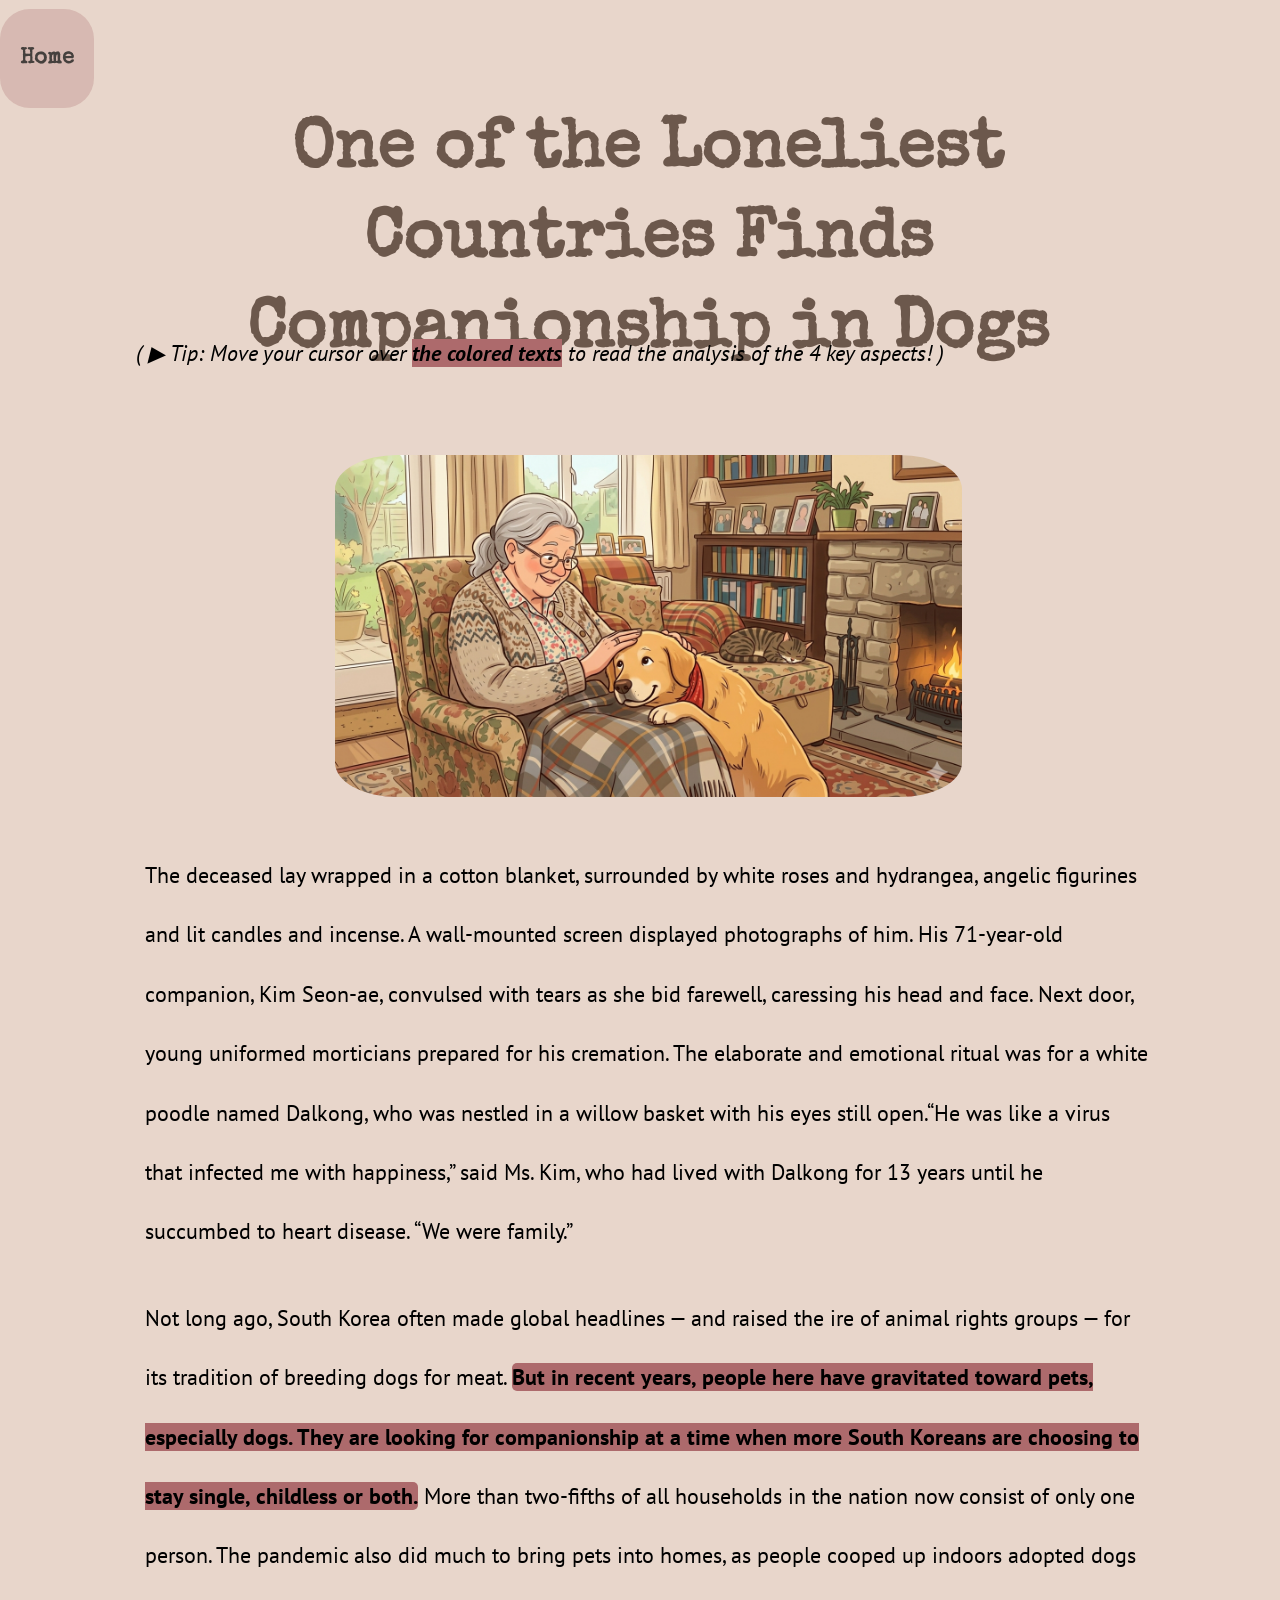
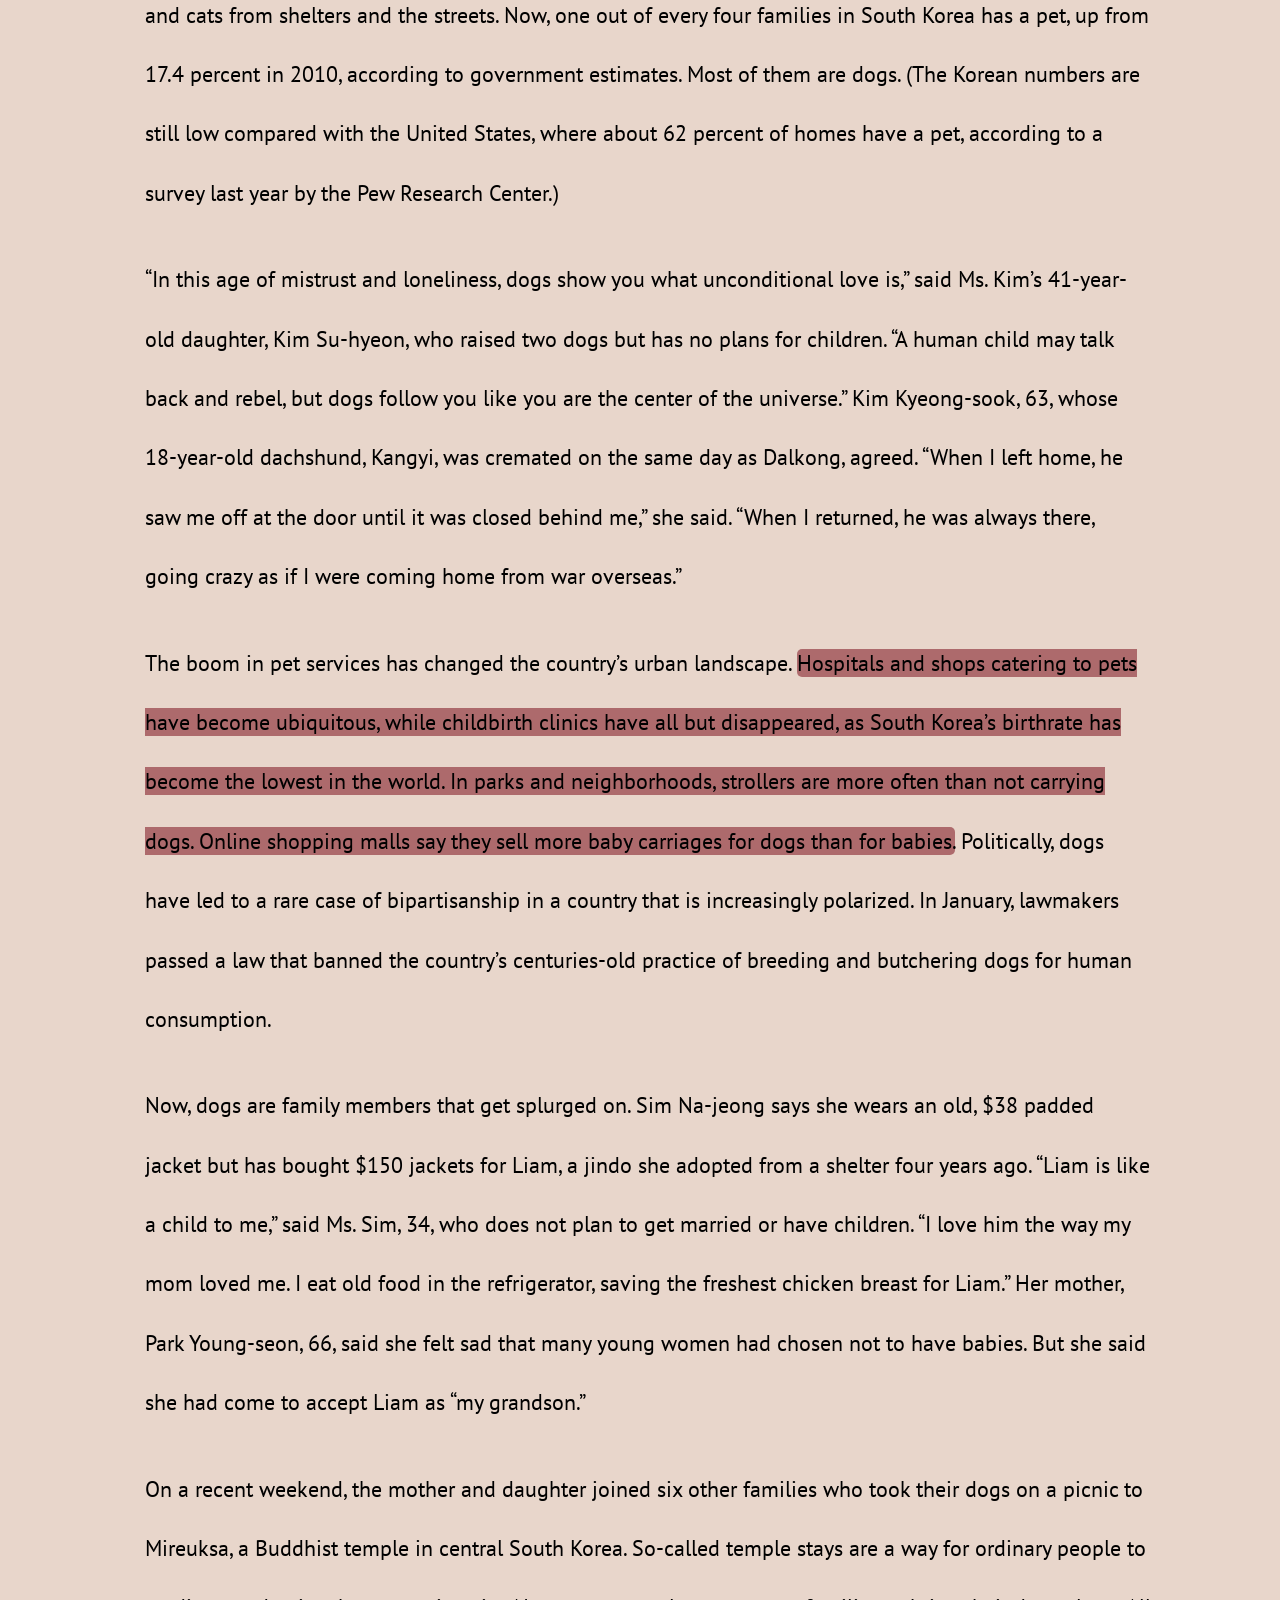
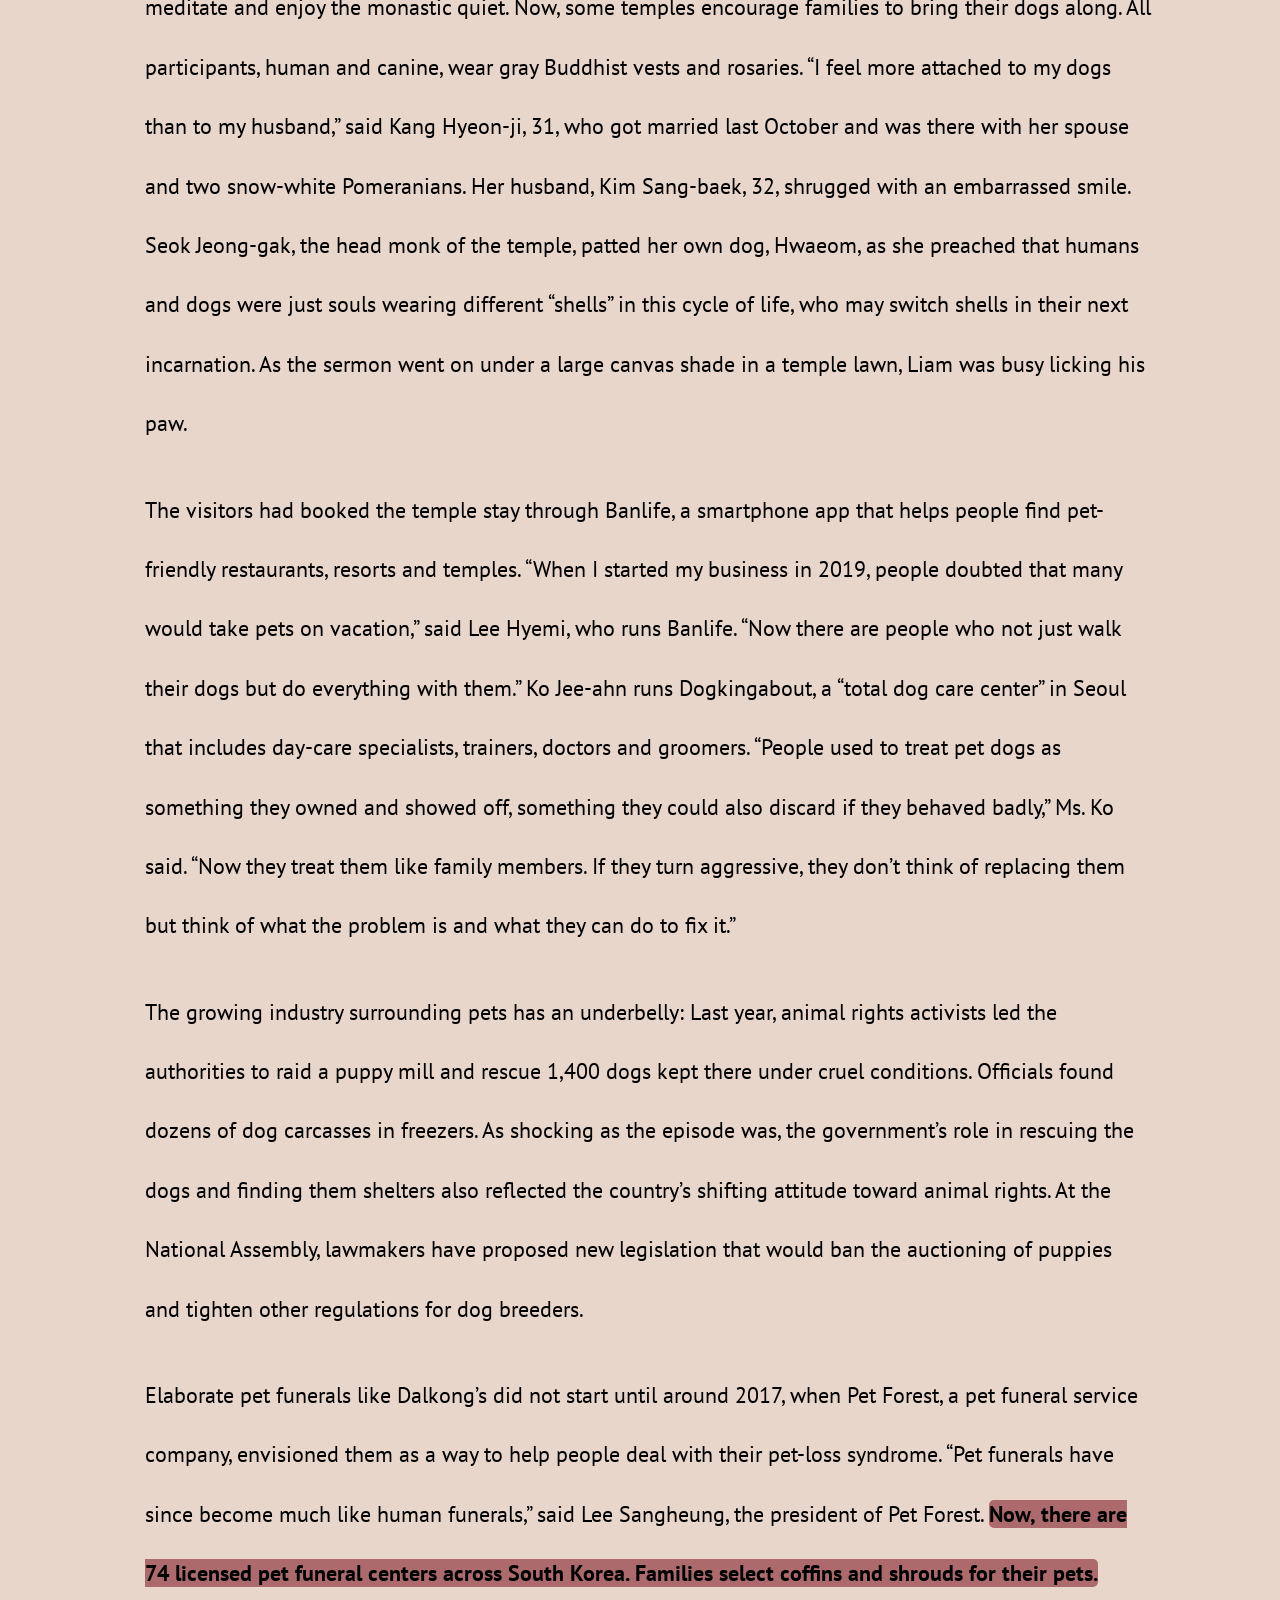
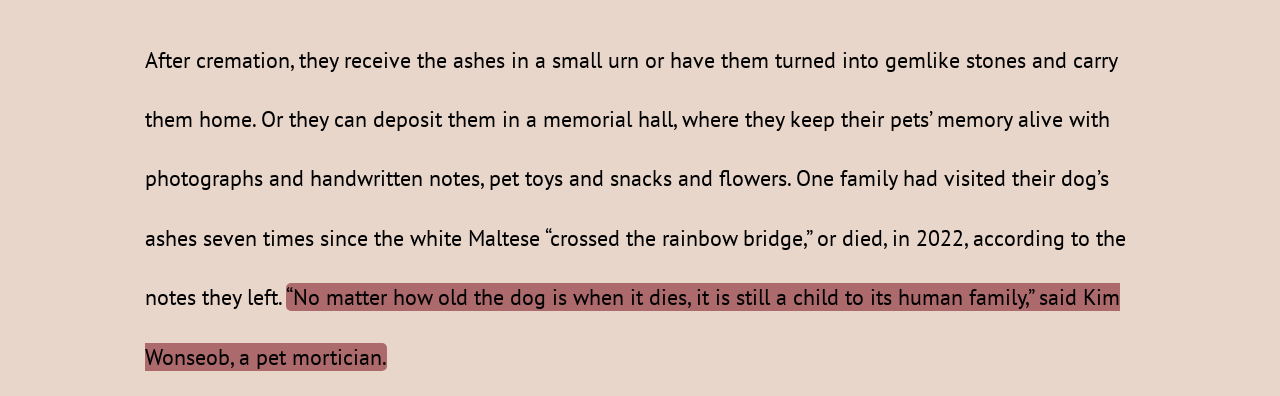
==== commit f6254f9f: "Update analysis.html" ====
--- a/analysis.html
+++ b/analysis.html
@@ -10,7 +10,7 @@
     </head>
     <body>
         <nav>
-            <p><a href="home.html"><b>Home</b></a></p>
+            <p><a href="index.html"><b>Home</b></a></p>
         </nav>
         <article>
             <h1>One of the Loneliest Countries Finds Companionship in Dogs</h1>
@@ -20,7 +20,7 @@
             </figure>
             <section>
                 <p>The deceased lay wrapped in a cotton blanket, surrounded by white roses and hydrangea, angelic figurines and lit candles and incense. A wall-mounted screen displayed photographs of him. His 71-year-old companion, Kim Seon-ae, convulsed with tears as she bid farewell, caressing his head and face. Next door, young uniformed morticians prepared for his cremation. The elaborate and emotional ritual was for a white poodle named Dalkong, who was nestled in a willow basket with his eyes still open.“He was like a virus that infected me with happiness,” said Ms. Kim, who had lived with Dalkong for 13 years until he succumbed to heart disease. “We were family.”</p>
-                <p>Not long ago, South Korea often made global headlines — and raised the ire of animal rights groups — for its tradition of breeding dogs for meat. <span class="click">But in recent years, people here have gravitated toward pets, especially dogs. They are looking for companionship at a time when more South Koreans are choosing to stay single, childless or both.</b></span><span class="box">▪ Thesis Statement: </b>The sentences directly summarize the core idea of the entire article without personal bias: the changing social structure of South Korea (singlehood and low birth rate) has led people to place their emotional attachments on pets. The sentences set the tone for the discussion in all subsequent paragraphs.</span> More than two-fifths of all households in the nation now consist of only one person. The pandemic also did much to bring pets into homes, as people cooped up indoors adopted dogs and cats from shelters and the streets. Now, one out of every four families in South Korea has a pet, up from 17.4 percent in 2010, according to government estimates. Most of them are dogs.  (The Korean numbers are still low compared with the United States, where about 62 percent of homes have a pet, according to a survey last year by the Pew Research Center.)</p>
+                <p>Not long ago, South Korea often made global headlines — and raised the ire of animal rights groups — for its tradition of breeding dogs for meat. <span class="click"><b>But in recent years, people here have gravitated toward pets, especially dogs. They are looking for companionship at a time when more South Koreans are choosing to stay single, childless or both.</b></span><span class="box"><b>▪ Thesis Statement: </b>The sentences directly summarize the core idea of the entire article without personal bias: the changing social structure of South Korea (singlehood and low birth rate) has led people to place their emotional attachments on pets. The sentences set the tone for the discussion in all subsequent paragraphs.</span> More than two-fifths of all households in the nation now consist of only one person. The pandemic also did much to bring pets into homes, as people cooped up indoors adopted dogs and cats from shelters and the streets. Now, one out of every four families in South Korea has a pet, up from 17.4 percent in 2010, according to government estimates. Most of them are dogs.  (The Korean numbers are still low compared with the United States, where about 62 percent of homes have a pet, according to a survey last year by the Pew Research Center.)</p>
                 <p>“In this age of mistrust and loneliness, dogs show you what unconditional love is,” said Ms. Kim’s 41-year-old daughter, Kim Su-hyeon, who raised two dogs but has no plans for children. “A human child may talk back and rebel, but dogs follow you like you are the center of the universe.” Kim Kyeong-sook, 63, whose 18-year-old dachshund, Kangyi, was cremated on the same day as Dalkong, agreed. “When I left home, he saw me off at the door until it was closed behind me,” she said. “When I returned, he was always there, going crazy as if I were coming home from war overseas.”</p>
                 <p>The boom in pet services has changed the country’s urban landscape. <span class="click">Hospitals and shops catering to pets have become ubiquitous, while childbirth clinics have all but disappeared, as South Korea’s birthrate has become the lowest in the world. In parks and neighborhoods, strollers are more often than not carrying dogs. Online shopping malls say they sell more baby carriages for dogs than for babies.</span><span class="box">▪ Cohesive Writing: </b>The first sentence mentions the rise in pet stores, the closure of childbirth clinics, and a record-low birth rate. The second sentence, following the contrast between babies and dogs, leads to the point that the strollers commonly seen are carrying dogs. The third sentence immediately follows up, proving that more dog strollers are sold on online shopping platforms than baby ones. The sentences throughout the text repeatedly contrast babies with dogs, making the reading experience smooth and understandable.</span> Politically, dogs have led to a rare case of bipartisanship in a country that is increasingly polarized. In January, lawmakers passed a law that banned the country’s centuries-old practice of breeding and butchering dogs for human consumption.</p>
                 <p>Now, dogs are family members that get splurged on. Sim Na-jeong says she wears an old, $38 padded jacket but has bought $150 jackets for Liam, a jindo she adopted from a shelter four years ago. “Liam is like a child to me,” said Ms. Sim, 34, who does not plan to get married or have children. “I love him the way my mom loved me. I eat old food in the refrigerator, saving the freshest chicken breast for Liam.” Her mother, Park Young-seon, 66, said she felt sad that many young women had chosen not to have babies. But she said she had come to accept Liam as “my grandson.”</p>
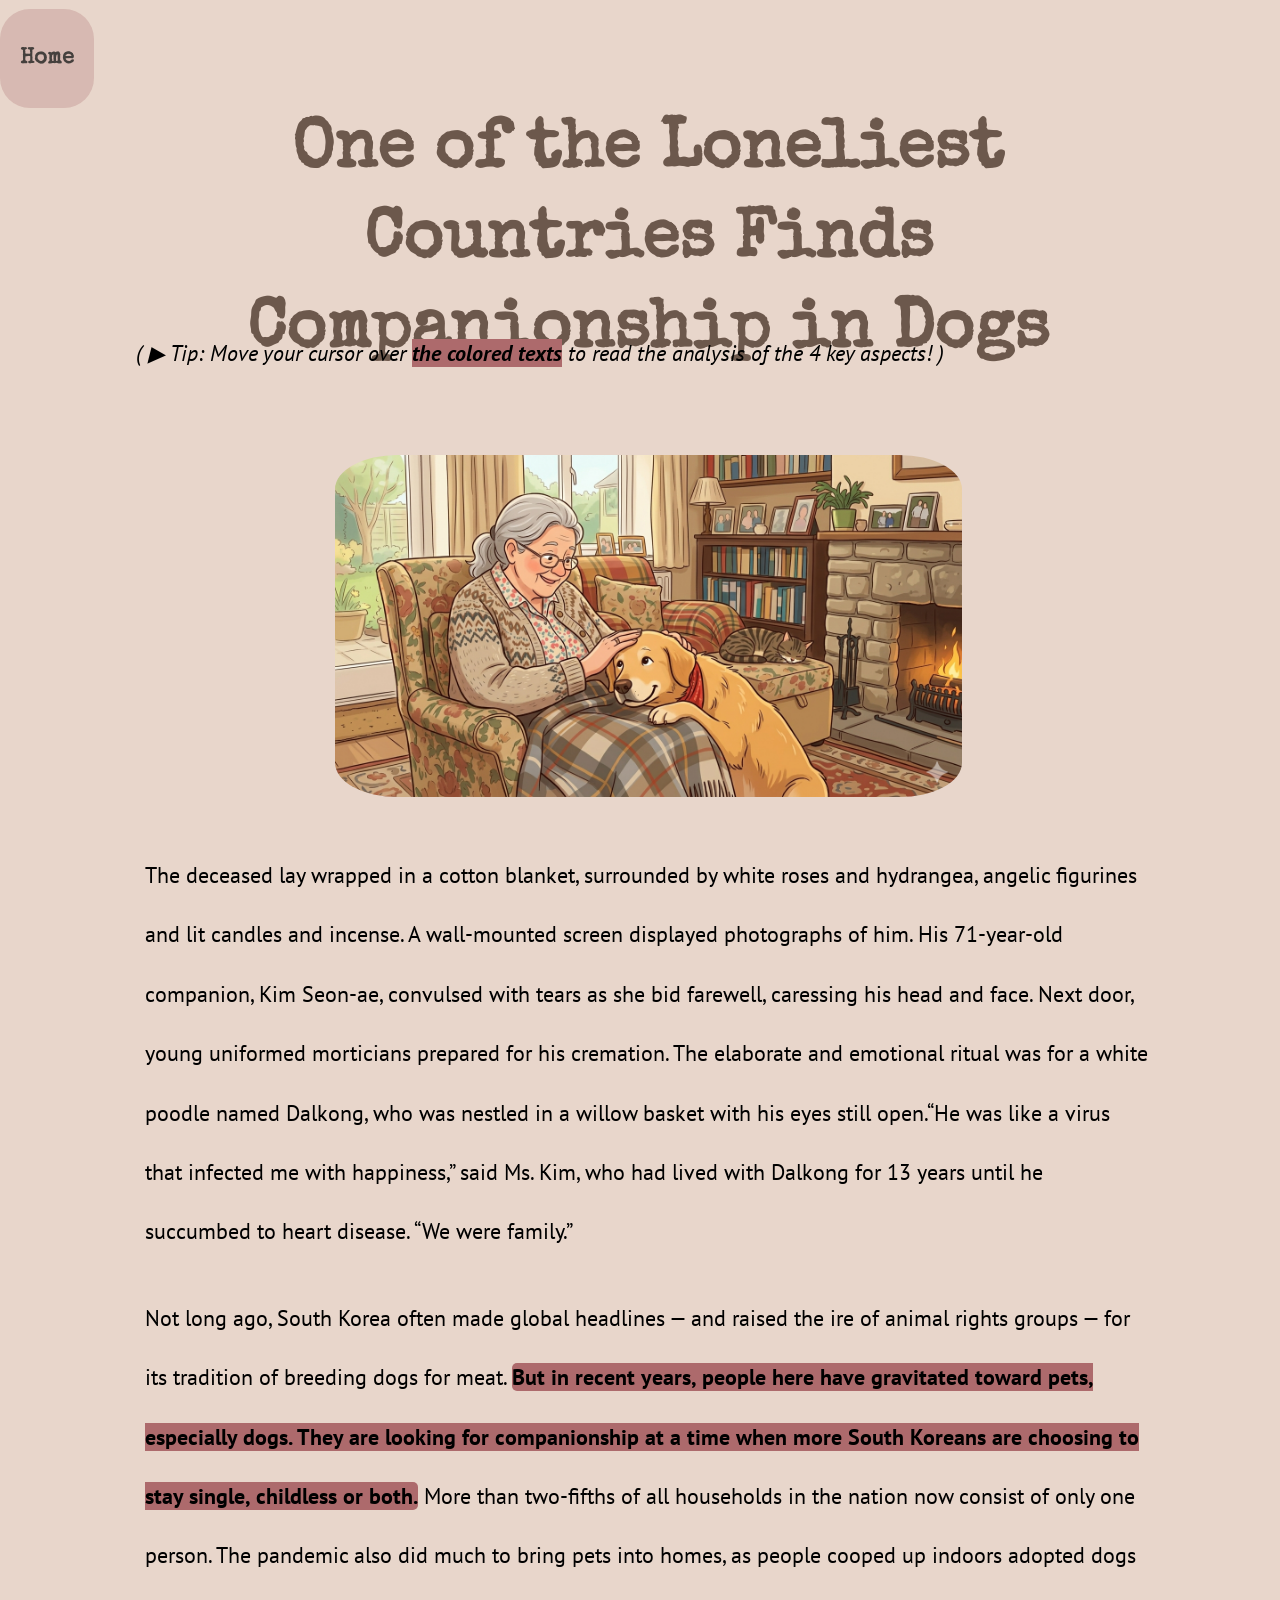
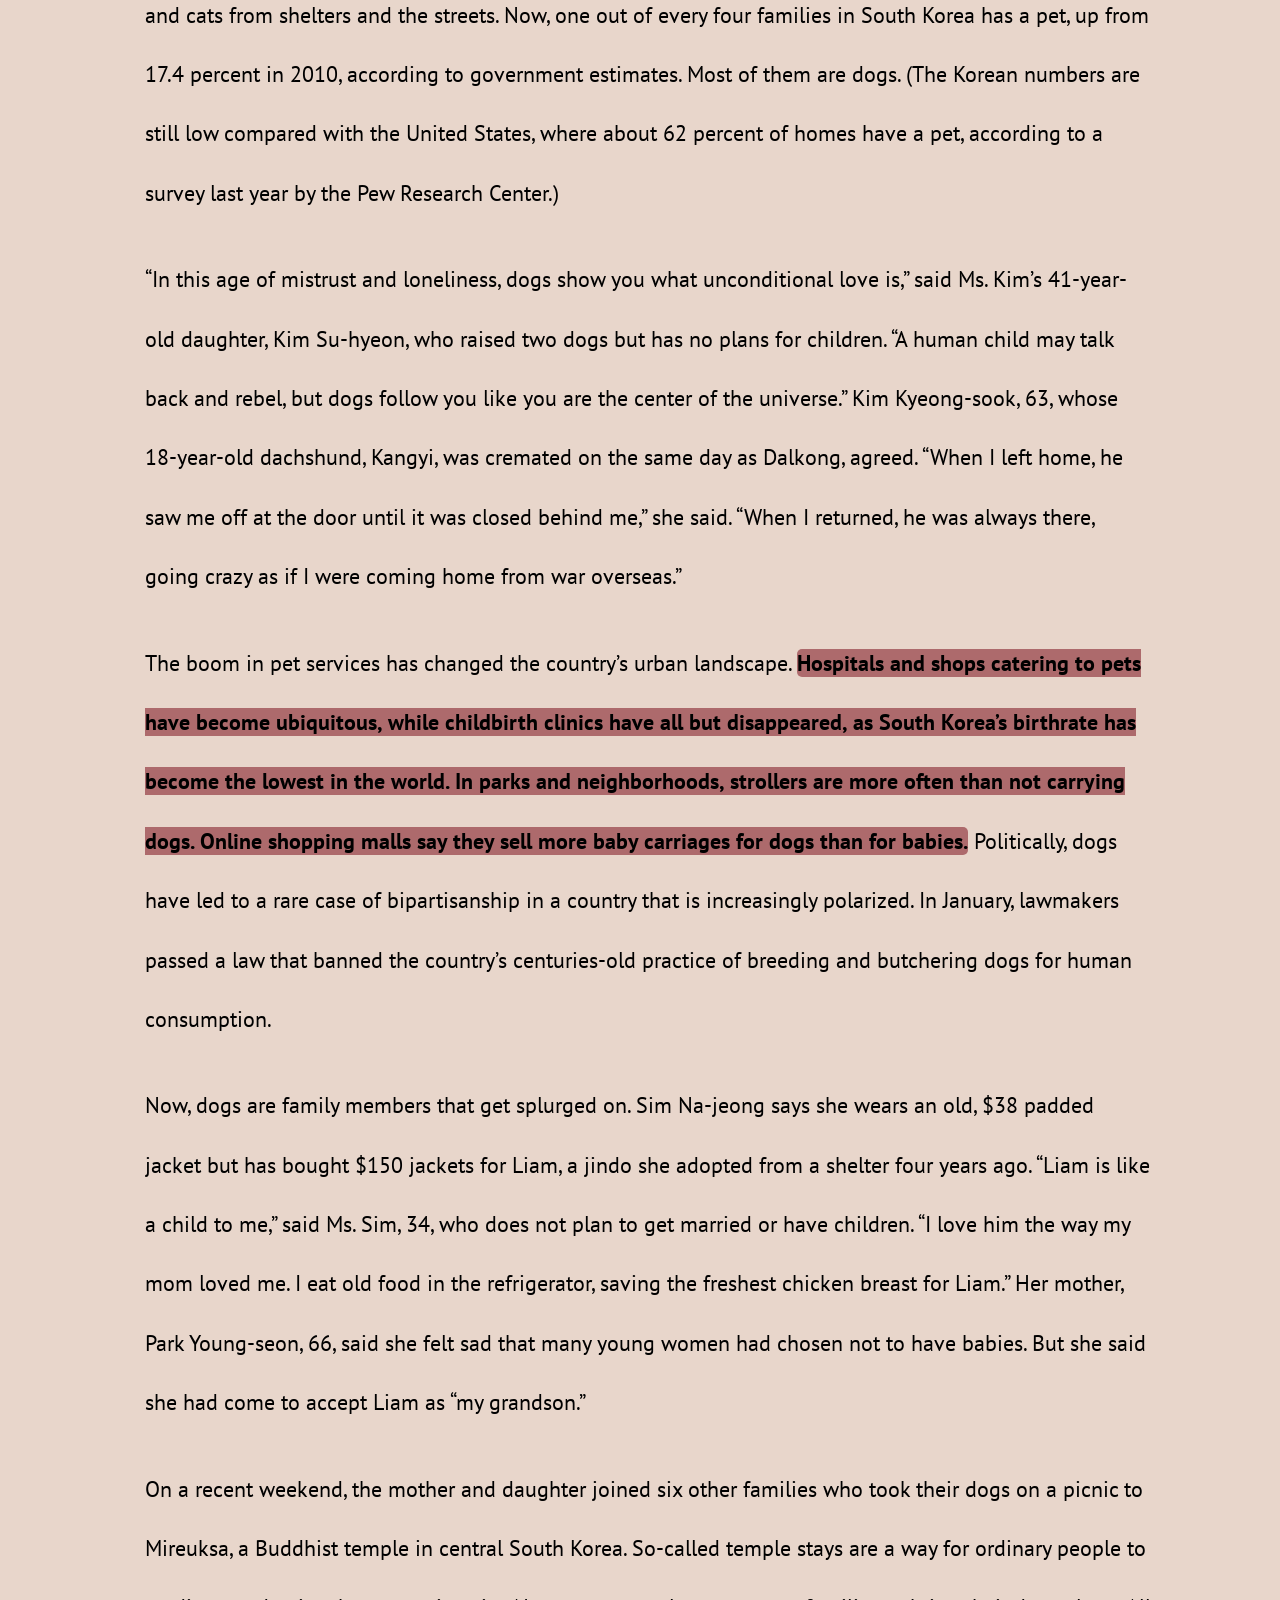
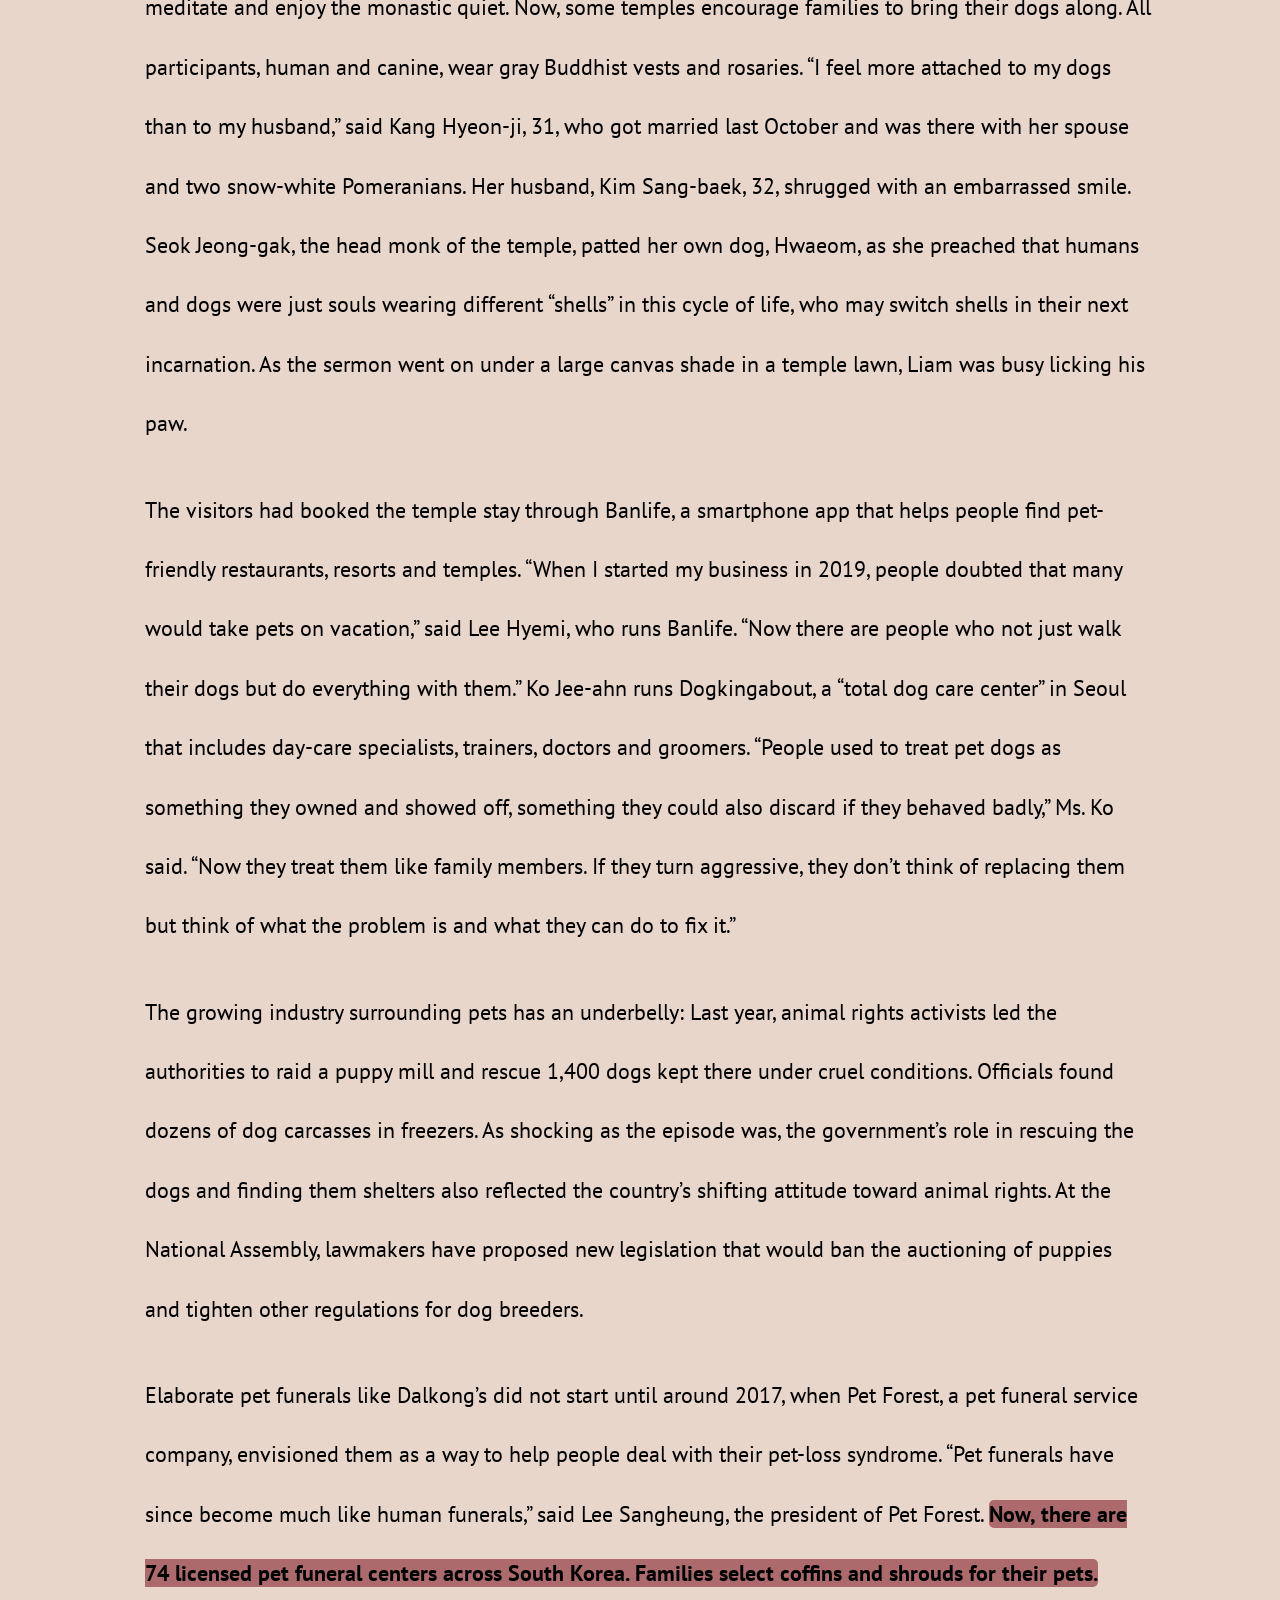
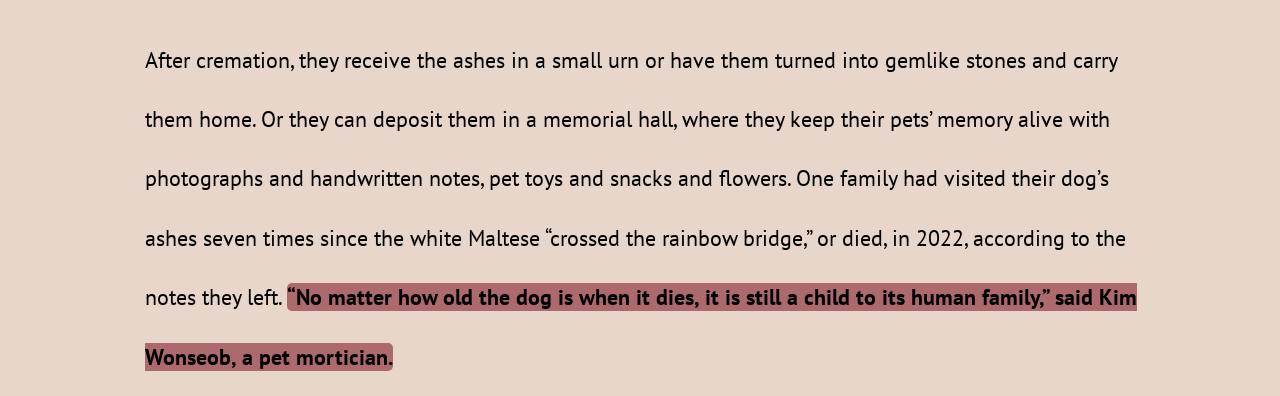
==== commit ab5efb0f: "Update analysis.html" ====
--- a/analysis.html
+++ b/analysis.html
@@ -22,13 +22,13 @@
                 <p>The deceased lay wrapped in a cotton blanket, surrounded by white roses and hydrangea, angelic figurines and lit candles and incense. A wall-mounted screen displayed photographs of him. His 71-year-old companion, Kim Seon-ae, convulsed with tears as she bid farewell, caressing his head and face. Next door, young uniformed morticians prepared for his cremation. The elaborate and emotional ritual was for a white poodle named Dalkong, who was nestled in a willow basket with his eyes still open.“He was like a virus that infected me with happiness,” said Ms. Kim, who had lived with Dalkong for 13 years until he succumbed to heart disease. “We were family.”</p>
                 <p>Not long ago, South Korea often made global headlines — and raised the ire of animal rights groups — for its tradition of breeding dogs for meat. <span class="click"><b>But in recent years, people here have gravitated toward pets, especially dogs. They are looking for companionship at a time when more South Koreans are choosing to stay single, childless or both.</b></span><span class="box"><b>▪ Thesis Statement: </b>The sentences directly summarize the core idea of the entire article without personal bias: the changing social structure of South Korea (singlehood and low birth rate) has led people to place their emotional attachments on pets. The sentences set the tone for the discussion in all subsequent paragraphs.</span> More than two-fifths of all households in the nation now consist of only one person. The pandemic also did much to bring pets into homes, as people cooped up indoors adopted dogs and cats from shelters and the streets. Now, one out of every four families in South Korea has a pet, up from 17.4 percent in 2010, according to government estimates. Most of them are dogs.  (The Korean numbers are still low compared with the United States, where about 62 percent of homes have a pet, according to a survey last year by the Pew Research Center.)</p>
                 <p>“In this age of mistrust and loneliness, dogs show you what unconditional love is,” said Ms. Kim’s 41-year-old daughter, Kim Su-hyeon, who raised two dogs but has no plans for children. “A human child may talk back and rebel, but dogs follow you like you are the center of the universe.” Kim Kyeong-sook, 63, whose 18-year-old dachshund, Kangyi, was cremated on the same day as Dalkong, agreed. “When I left home, he saw me off at the door until it was closed behind me,” she said. “When I returned, he was always there, going crazy as if I were coming home from war overseas.”</p>
-                <p>The boom in pet services has changed the country’s urban landscape. <span class="click">Hospitals and shops catering to pets have become ubiquitous, while childbirth clinics have all but disappeared, as South Korea’s birthrate has become the lowest in the world. In parks and neighborhoods, strollers are more often than not carrying dogs. Online shopping malls say they sell more baby carriages for dogs than for babies.</span><span class="box">▪ Cohesive Writing: </b>The first sentence mentions the rise in pet stores, the closure of childbirth clinics, and a record-low birth rate. The second sentence, following the contrast between babies and dogs, leads to the point that the strollers commonly seen are carrying dogs. The third sentence immediately follows up, proving that more dog strollers are sold on online shopping platforms than baby ones. The sentences throughout the text repeatedly contrast babies with dogs, making the reading experience smooth and understandable.</span> Politically, dogs have led to a rare case of bipartisanship in a country that is increasingly polarized. In January, lawmakers passed a law that banned the country’s centuries-old practice of breeding and butchering dogs for human consumption.</p>
+                <p>The boom in pet services has changed the country’s urban landscape. <span class="click"><b>Hospitals and shops catering to pets have become ubiquitous, while childbirth clinics have all but disappeared, as South Korea’s birthrate has become the lowest in the world. In parks and neighborhoods, strollers are more often than not carrying dogs. Online shopping malls say they sell more baby carriages for dogs than for babies.</b></span><span class="box"><b>▪ Cohesive Writing: </b>The first sentence mentions the rise in pet stores, the closure of childbirth clinics, and a record-low birth rate. The second sentence, following the contrast between babies and dogs, leads to the point that the strollers commonly seen are carrying dogs. The third sentence immediately follows up, proving that more dog strollers are sold on online shopping platforms than baby ones. The sentences throughout the text repeatedly contrast babies with dogs, making the reading experience smooth and understandable.</span> Politically, dogs have led to a rare case of bipartisanship in a country that is increasingly polarized. In January, lawmakers passed a law that banned the country’s centuries-old practice of breeding and butchering dogs for human consumption.</p>
                 <p>Now, dogs are family members that get splurged on. Sim Na-jeong says she wears an old, $38 padded jacket but has bought $150 jackets for Liam, a jindo she adopted from a shelter four years ago. “Liam is like a child to me,” said Ms. Sim, 34, who does not plan to get married or have children. “I love him the way my mom loved me. I eat old food in the refrigerator, saving the freshest chicken breast for Liam.” Her mother, Park Young-seon, 66, said she felt sad that many young women had chosen not to have babies. But she said she had come to accept Liam as “my grandson.”</p>
                 <p>On a recent weekend, the mother and daughter joined six other families who took their dogs on a picnic to Mireuksa, a Buddhist temple in central South Korea. So-called temple stays are a way for ordinary people to meditate and enjoy the monastic quiet. Now, some temples encourage families to bring their dogs along. All participants, human and canine, wear gray Buddhist vests and rosaries. “I feel more attached to my dogs than to my husband,” said Kang Hyeon-ji, 31, who got married last October and was there with her spouse and two snow-white Pomeranians. Her husband, Kim Sang-baek, 32, shrugged with an embarrassed smile. Seok Jeong-gak, the head monk of the temple, patted her own dog, Hwaeom, as she preached that humans and dogs were just souls wearing different “shells” in this cycle of life, who may switch shells in their next incarnation. As the sermon went on under a large canvas shade in a temple lawn, Liam was busy licking his paw.</p>
                 <p>The visitors had booked the temple stay through Banlife, a smartphone app that helps people find pet-friendly restaurants, resorts and temples. “When I started my business in 2019, people doubted that many would take pets on vacation,” said Lee Hyemi, who runs Banlife. “Now there are people who not just walk their dogs but do everything with them.” Ko Jee-ahn runs Dogkingabout, a “total dog care center” in Seoul that includes day-care specialists, trainers, doctors and groomers. “People used to treat pet dogs as something they owned and showed off, something they could also discard if they behaved badly,” Ms. Ko said. “Now they treat them like family members. If they turn aggressive, they don’t think of replacing them but think of what the problem is and what they can do to fix it.”</p>
                 <p>The growing industry surrounding pets has an underbelly: Last year, animal rights activists led the authorities to raid a puppy mill and rescue 1,400 dogs kept there under cruel conditions. Officials found dozens of dog carcasses in freezers. As shocking as the episode was, the government’s role in rescuing the dogs and finding them shelters also reflected the country’s shifting attitude toward animal rights. At the National Assembly, lawmakers have proposed new legislation that would ban the auctioning of puppies and tighten other regulations for dog breeders.</p>
-                <p>Elaborate pet funerals like Dalkong’s did not start until around 2017, when Pet Forest, a pet funeral service company, envisioned them as a way to help people deal with their pet-loss syndrome. “Pet funerals have since become much like human funerals,” said Lee Sangheung, the president of Pet Forest. <span class="click"><b>Now, there are 74 licensed pet funeral centers across South Korea. Families select coffins and shrouds for their pets.</b></span><span class="box">▪ Coherent Writing: This sentence and the opening one of the next paragraph demonstrate how to use a timeline as a bridge between paragraphs, which makes the shift in theme natural and seamless. At the end of the previous paragraph, the reader sees the first half of the funeral preparations: choosing a coffin and shrouds. Afterward, at the beginning of the next paragraph, the author uses the sentence 'After cremation...' to naturally transition to the second half of the funeral ceremony: handling the ashes. This paragraph transition is designed according to the sequence of time and events (choosing a coffin and shrouds ➔ cremation ➔ handling the ashes). Readers don't need to consciously think about why the theme shifts because the logic follows the flow of common sense.</span></p>
-                <p>After cremation, they receive the ashes in a small urn or have them turned into gemlike stones and carry them home. Or they can deposit them in a memorial hall, where they keep their pets’ memory alive with photographs and handwritten notes, pet toys and snacks and flowers. One family had visited their dog’s ashes seven times since the white Maltese “crossed the rainbow bridge,” or died, in 2022, according to the notes they left. <span class="click">“No matter how old the dog is when it dies, it is still a child to its human family,” said Kim Wonseob, a pet mortician.</span><span class="box"><b>▪ Takeaway: </b>This ending is powerful because it echoes the beginning (the white poodle Dalkong's funeral in the first paragraph). Moreover, it creates a logical loop back to the title and theme: the article discusses the lack of children among young South Koreans throughout, while the ending concludes with a quote from the pet mortician ("The dog is still a child.") This takeaway leaves the reader with profound reflection and emotional resonance.</span></p>
+                <p>Elaborate pet funerals like Dalkong’s did not start until around 2017, when Pet Forest, a pet funeral service company, envisioned them as a way to help people deal with their pet-loss syndrome. “Pet funerals have since become much like human funerals,” said Lee Sangheung, the president of Pet Forest. <span class="click"><b>Now, there are 74 licensed pet funeral centers across South Korea. Families select coffins and shrouds for their pets.</b></span><span class="box"><b>▪ Coherent Writing: </b>This sentence and the opening one of the next paragraph demonstrate how to use a timeline as a bridge between paragraphs, which makes the shift in theme natural and seamless. At the end of the previous paragraph, the reader sees the first half of the funeral preparations: choosing a coffin and shrouds. Afterward, at the beginning of the next paragraph, the author uses the sentence 'After cremation...' to naturally transition to the second half of the funeral ceremony: handling the ashes. This paragraph transition is designed according to the sequence of time and events (choosing a coffin and shrouds ➔ cremation ➔ handling the ashes). Readers don't need to consciously think about why the theme shifts because the logic follows the flow of common sense.</span></p>
+                <p>After cremation, they receive the ashes in a small urn or have them turned into gemlike stones and carry them home. Or they can deposit them in a memorial hall, where they keep their pets’ memory alive with photographs and handwritten notes, pet toys and snacks and flowers. One family had visited their dog’s ashes seven times since the white Maltese “crossed the rainbow bridge,” or died, in 2022, according to the notes they left. <span class="click"><b>“No matter how old the dog is when it dies, it is still a child to its human family,” said Kim Wonseob, a pet mortician.</b></span><span class="box"><b>▪ Takeaway: </b>This ending is powerful because it echoes the beginning (the white poodle Dalkong's funeral in the first paragraph). Moreover, it creates a logical loop back to the title and theme: the article discusses the lack of children among young South Koreans throughout, while the ending concludes with a quote from the pet mortician ("The dog is still a child.") This takeaway leaves the reader with profound reflection and emotional resonance.</span></p>
             </section>
         </article>
     </body>
